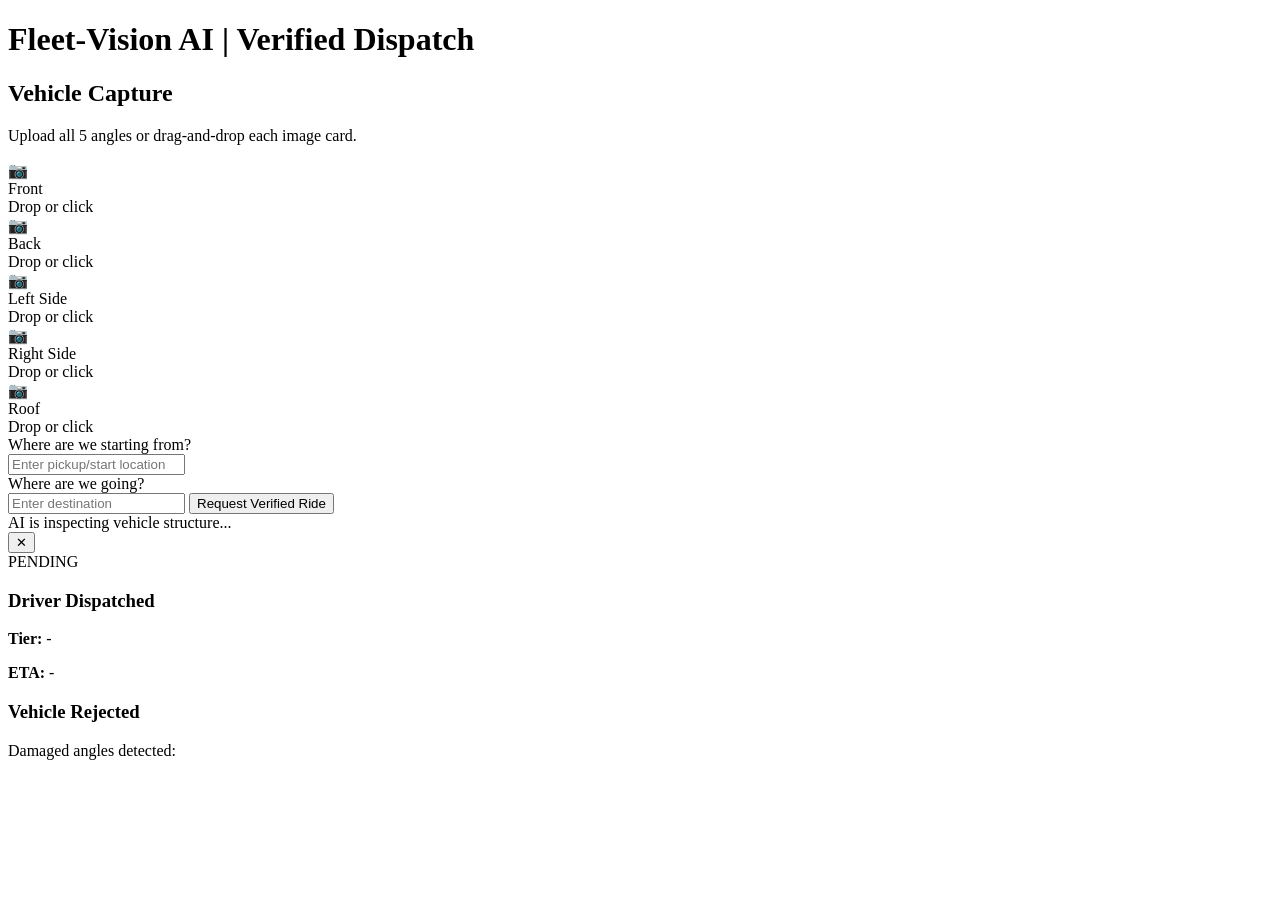
==== app/index.html @ b1d28c03 "dispatch: add user-provided start location input and route origin wiring Add start/pickup input to m" ====
<!DOCTYPE html>
<html lang="en">
<head>
    <meta charset="UTF-8">
    <meta name="viewport" content="width=device-width, initial-scale=1.0">
    <title>Fleet-Vision AI</title>
    <link rel="stylesheet" href="/static/style.css">
</head>
<body>
    <div class="app-shell">
        <header class="header">
            <h1>Fleet-Vision AI <span>|</span> Verified Dispatch</h1>
        </header>

        <section class="upload-section card">
            <h2>Vehicle Capture</h2>
            <p class="muted">Upload all 5 angles or drag-and-drop each image card.</p>
            <div class="upload-grid" id="uploadGrid">
                <label class="upload-slot" data-key="front">
                    <input type="file" accept="image/*" hidden>
                    <div class="slot-icon">📷</div>
                    <div class="slot-title">Front</div>
                    <div class="slot-file">Drop or click</div>
                </label>
                <label class="upload-slot" data-key="back">
                    <input type="file" accept="image/*" hidden>
                    <div class="slot-icon">📷</div>
                    <div class="slot-title">Back</div>
                    <div class="slot-file">Drop or click</div>
                </label>
                <label class="upload-slot" data-key="left">
                    <input type="file" accept="image/*" hidden>
                    <div class="slot-icon">📷</div>
                    <div class="slot-title">Left Side</div>
                    <div class="slot-file">Drop or click</div>
                </label>
                <label class="upload-slot" data-key="right">
                    <input type="file" accept="image/*" hidden>
                    <div class="slot-icon">📷</div>
                    <div class="slot-title">Right Side</div>
                    <div class="slot-file">Drop or click</div>
                </label>
                <label class="upload-slot" data-key="roof">
                    <input type="file" accept="image/*" hidden>
                    <div class="slot-icon">📷</div>
                    <div class="slot-title">Roof</div>
                    <div class="slot-file">Drop or click</div>
                </label>
            </div>
        </section>

        <section class="card route-section">
            <label for="startLocation">Where are we starting from?</label>
            <div class="route-row">
                <input id="startLocation" type="text" placeholder="Enter pickup/start location" />
            </div>
            <label for="destination">Where are we going?</label>
            <div class="route-row">
                <input id="destination" type="text" placeholder="Enter destination" />
                <button id="requestRide">Request Verified Ride</button>
            </div>
            <div class="progress-wrap hidden" id="progressWrap">
                <div class="progress-text">AI is inspecting vehicle structure...</div>
                <div class="progress-bar"><span id="progressFill"></span></div>
            </div>
        </section>
    </div>

    <section class="overlay hidden" id="resultOverlay">
        <article class="result-card">
            <button id="closeOverlay" class="close-btn">✕</button>
            <div class="badge-wrap">
                <div id="verificationBadge" class="verification-badge"></div>
                <div id="statusText" class="status-text">PENDING</div>
            </div>

            <div id="approvedPanel" class="panel hidden">
                <h3>Driver Dispatched</h3>
                <p><strong>Tier:</strong> <span id="tierValue">-</span></p>
                <p><strong>ETA:</strong> <span id="etaValue">-</span></p>
            </div>

            <div id="rejectedPanel" class="panel hidden">
                <h3>Vehicle Rejected</h3>
                <p class="muted">Damaged angles detected:</p>
                <ul id="damagedAngles"></ul>
                <div id="heatmaps" class="heatmap-grid"></div>
            </div>

            <pre id="rawJson" class="raw-json"></pre>
        </article>
    </section>

    <script src="/static/app.js"></script>
</body>
</html>
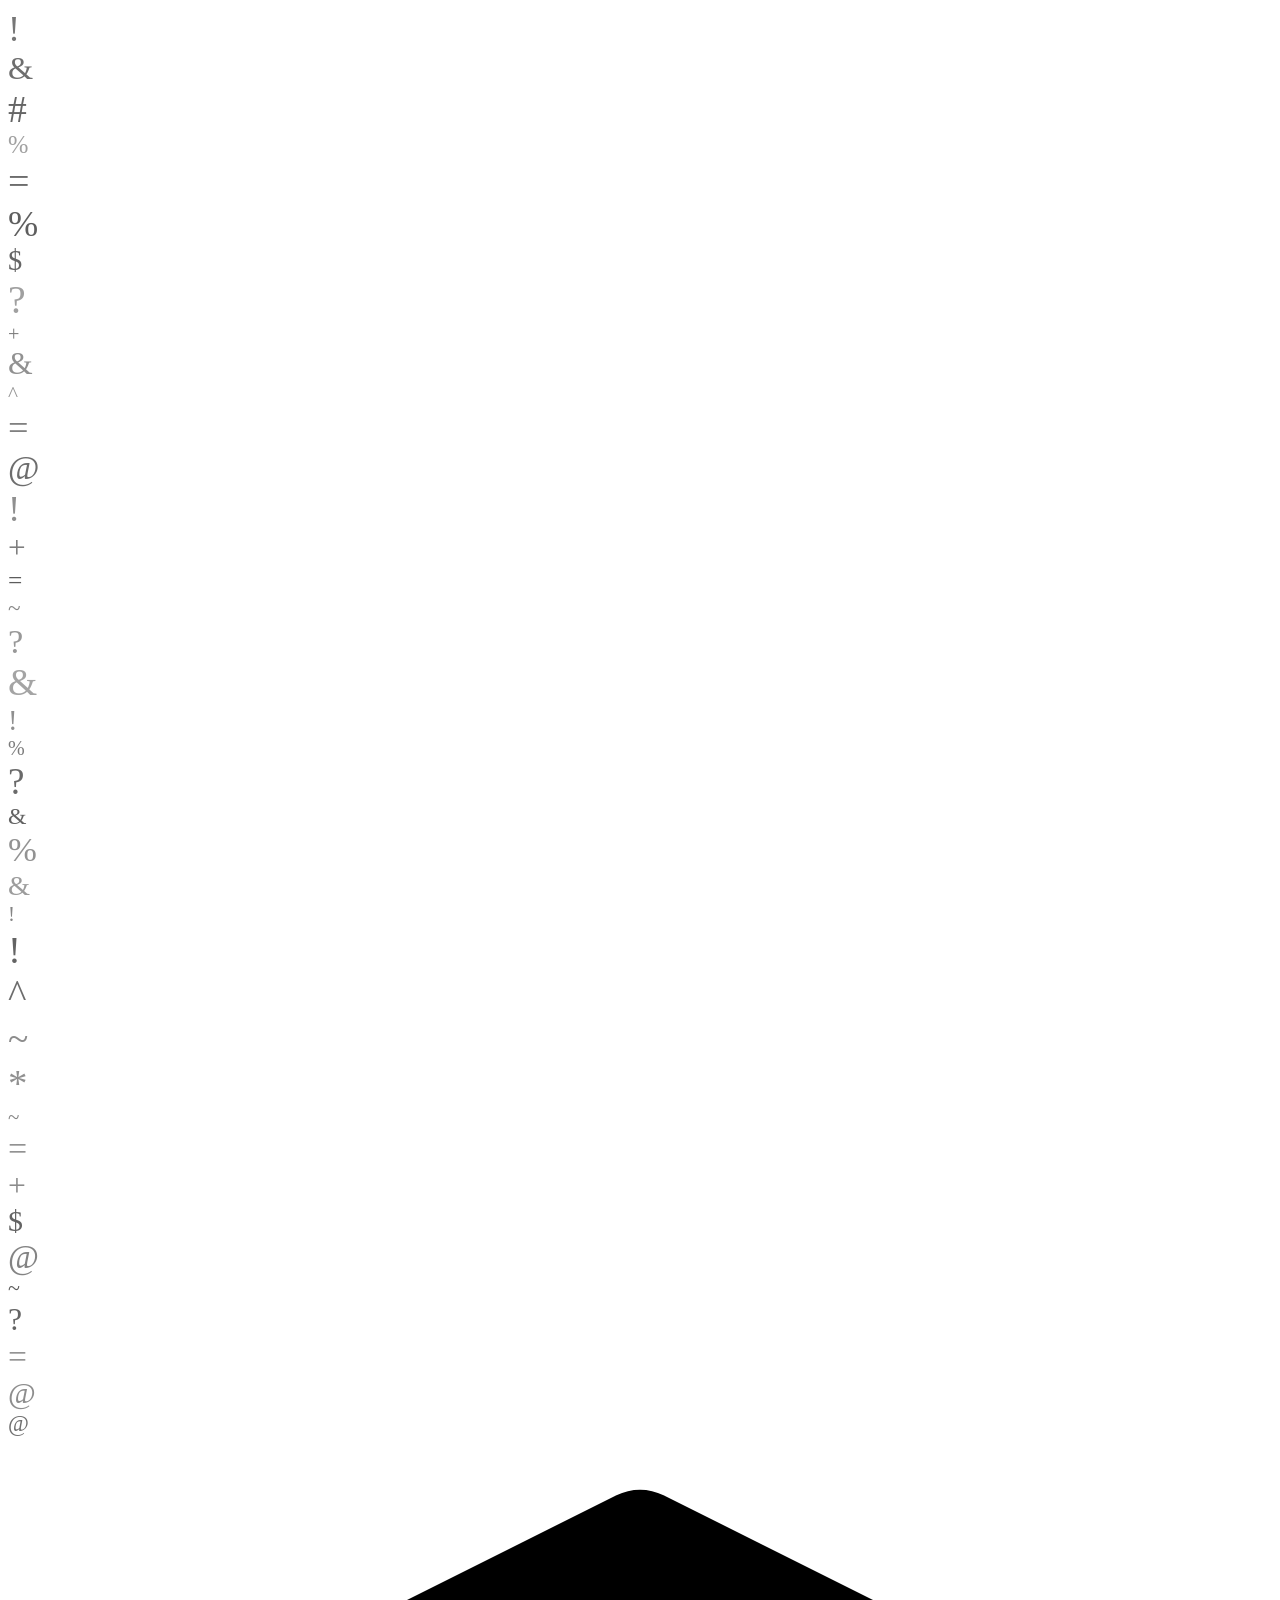
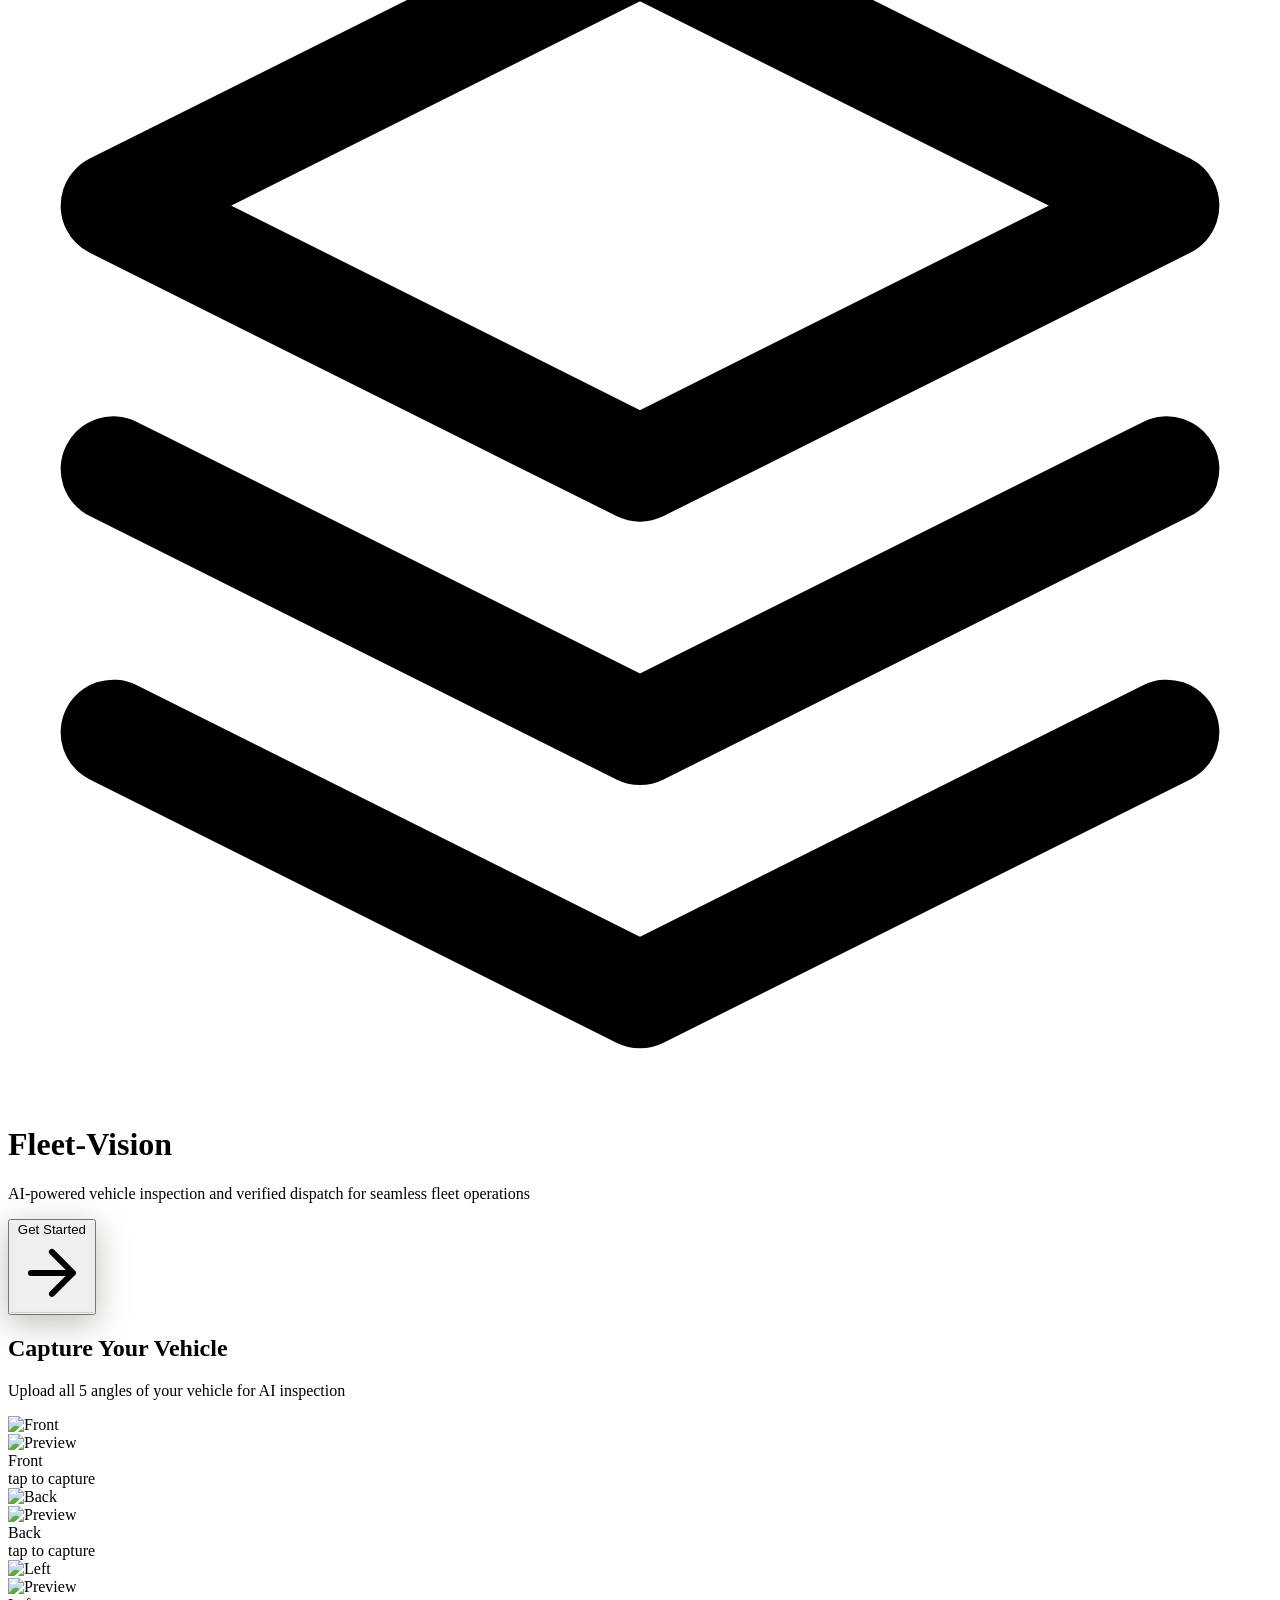
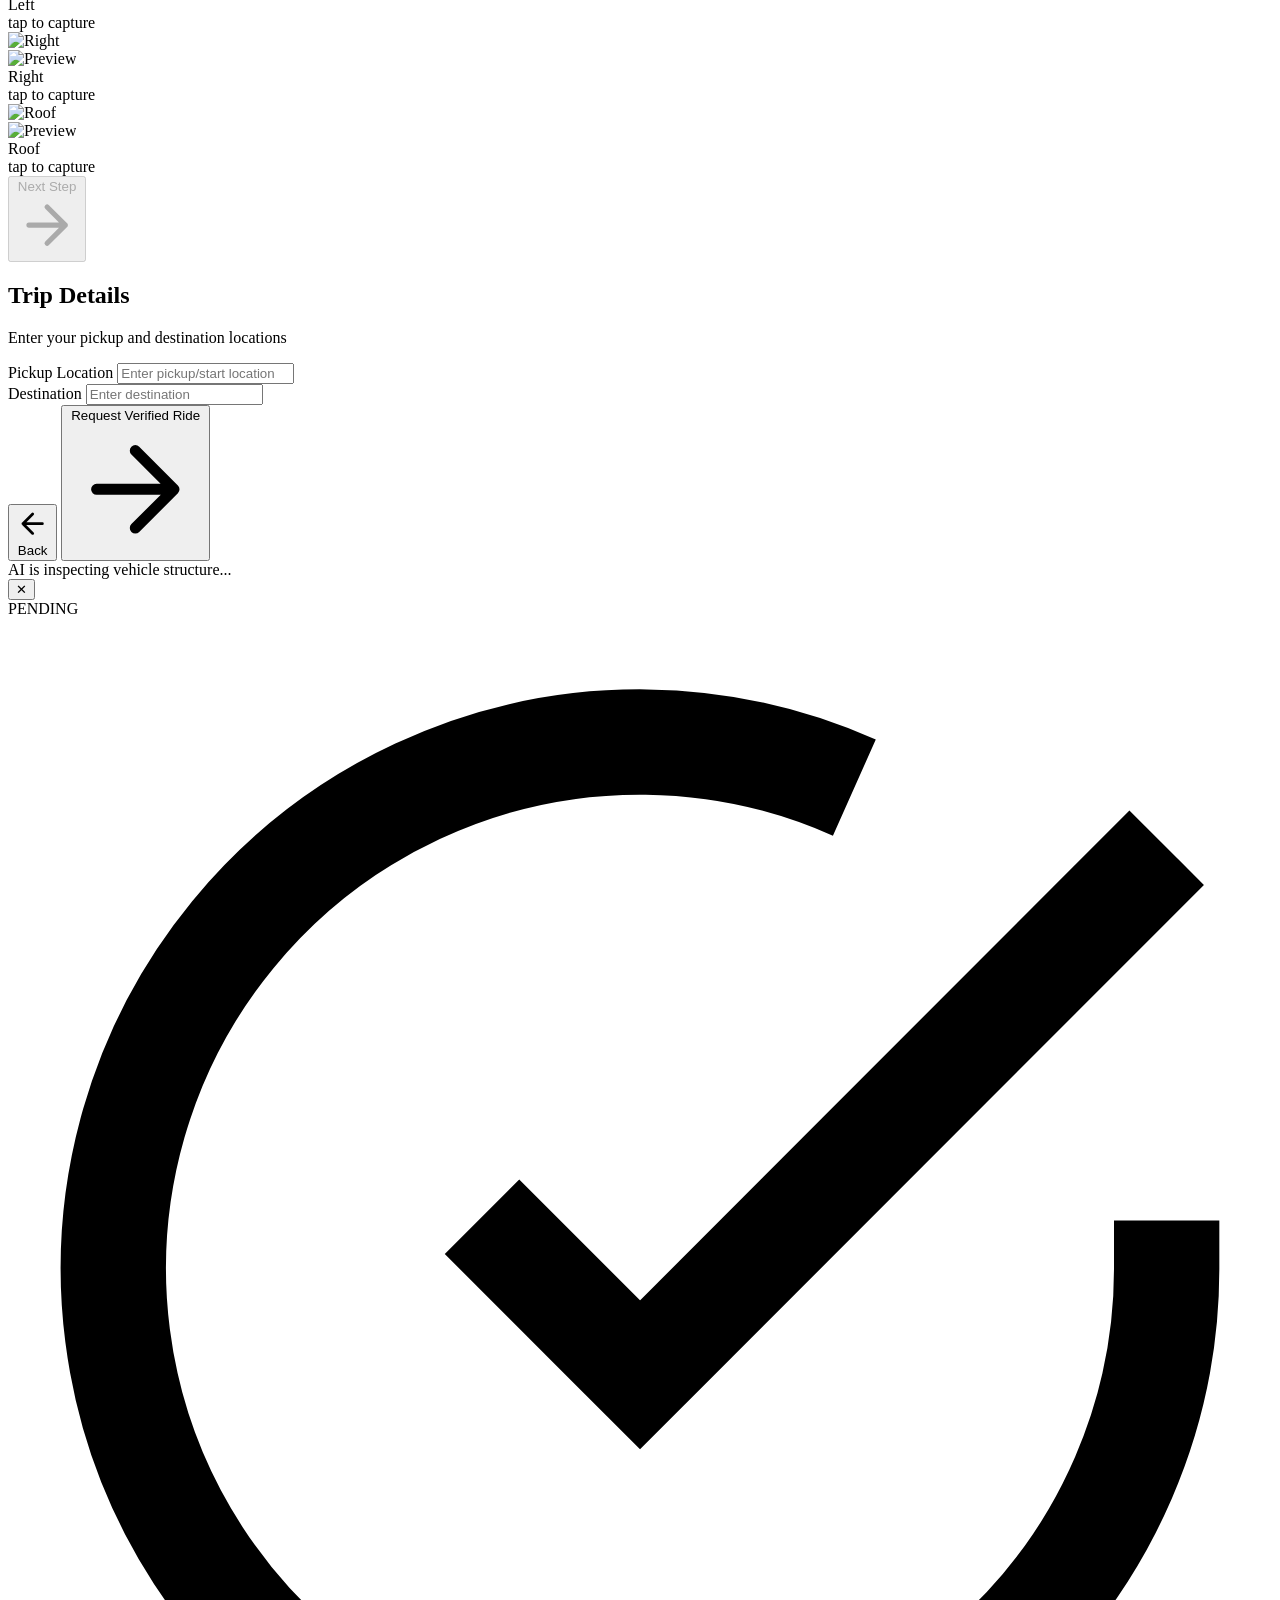
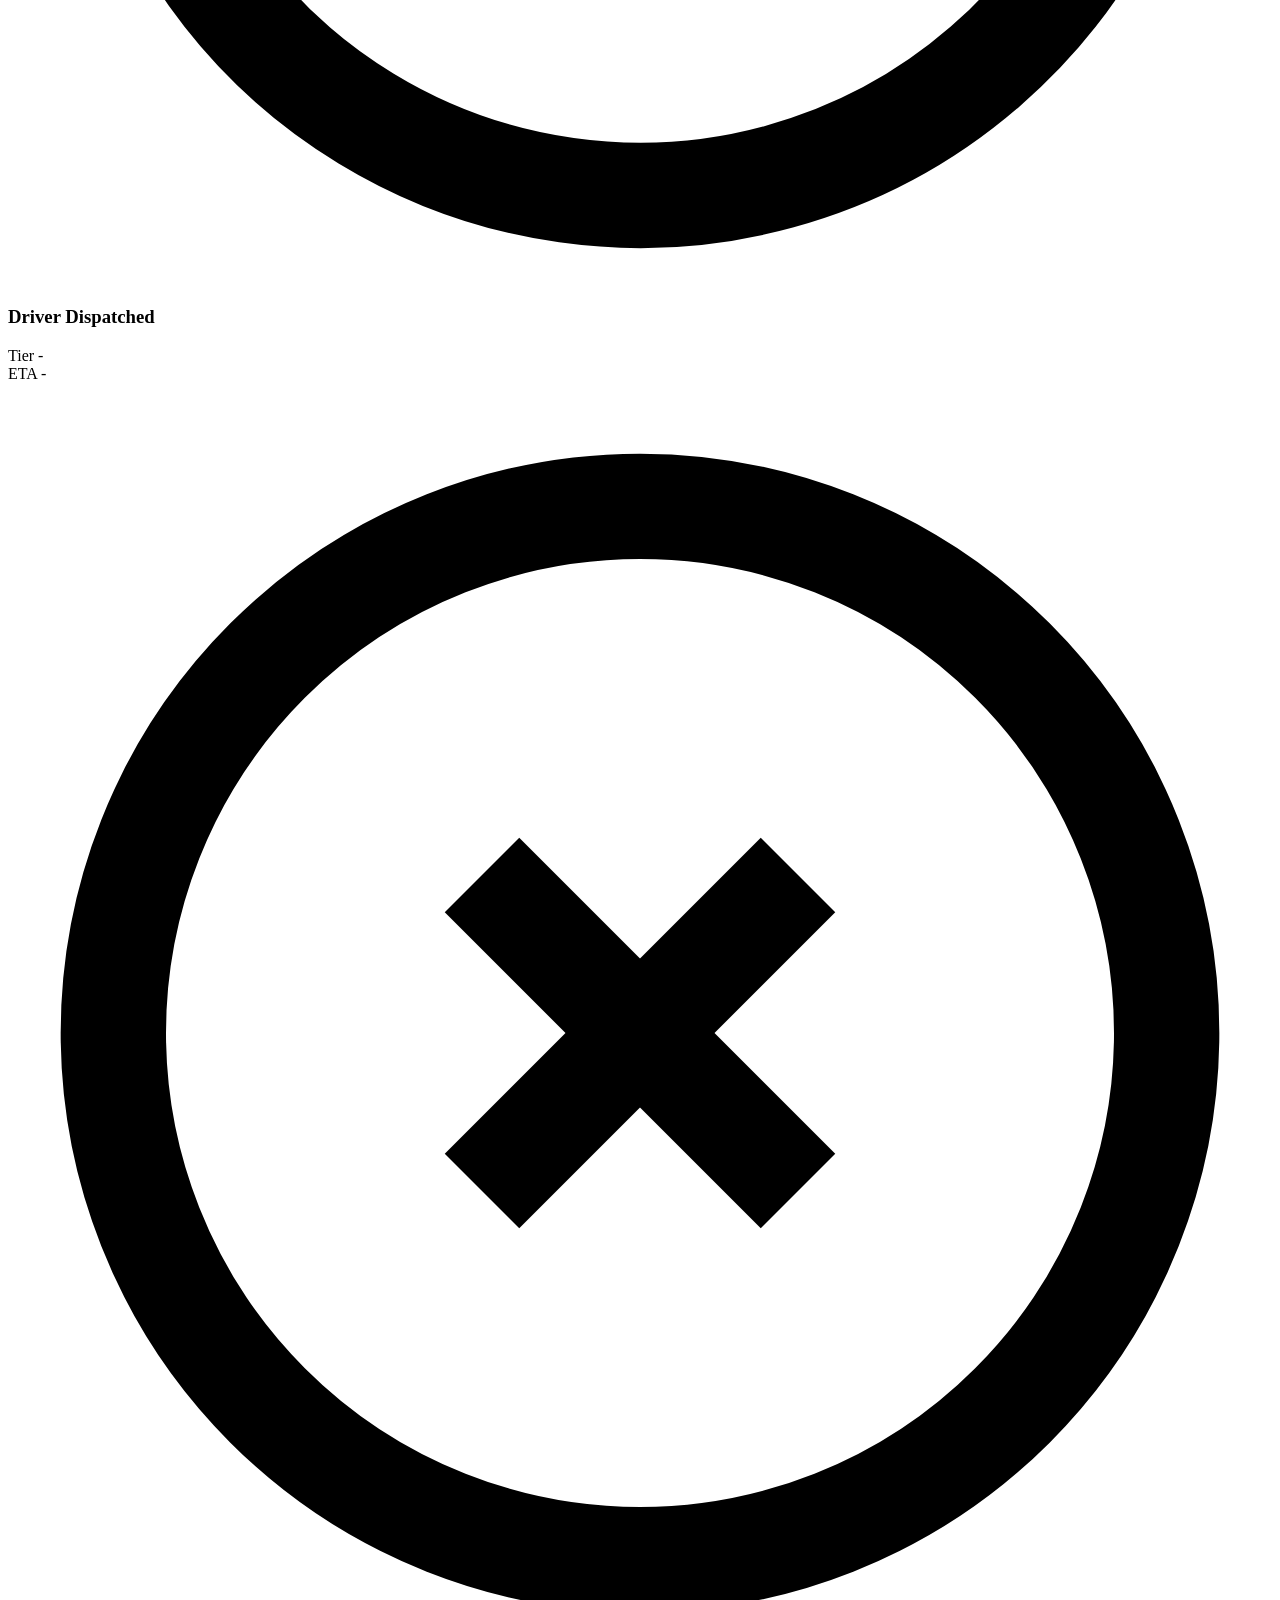
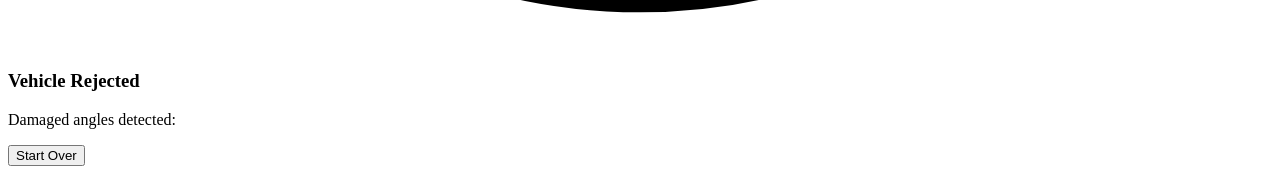
==== commit 1b270a77: "Merge pull request #8 from riyan2k5/main Developed a front end with green accents, fixed json output" ====
--- a/app/index.html
+++ b/app/index.html
@@ -3,94 +3,513 @@
 <head>
     <meta charset="UTF-8">
     <meta name="viewport" content="width=device-width, initial-scale=1.0">
-    <title>Fleet-Vision AI</title>
-    <link rel="stylesheet" href="/static/style.css">
+    <title>Fleet-Vision AI | Verified Dispatch</title>
+    <link rel="stylesheet" href="/static/style.css?ts=8">
+    <link rel="preconnect" href="https://fonts.googleapis.com">
+    <link rel="preconnect" href="https://fonts.gstatic.com" crossorigin>
+    <link href="https://fonts.googleapis.com/css2?family=Cormorant+Garamond:wght@400;500;600;700&family=DM+Sans:wght@400;500;600;700&family=JetBrains+Mono:wght@400;500&display=swap" rel="stylesheet">
 </head>
 <body>
+    <!-- Animated Background - BRIGHT Floating Symbols -->
+    <div class="bg-animated" id="bgAnimated"></div>
+
     <div class="app-shell">
-        <header class="header">
-            <h1>Fleet-Vision AI <span>|</span> Verified Dispatch</h1>
-        </header>
-
-        <section class="upload-section card">
-            <h2>Vehicle Capture</h2>
-            <p class="muted">Upload all 5 angles or drag-and-drop each image card.</p>
-            <div class="upload-grid" id="uploadGrid">
-                <label class="upload-slot" data-key="front">
-                    <input type="file" accept="image/*" hidden>
-                    <div class="slot-icon">📷</div>
-                    <div class="slot-title">Front</div>
-                    <div class="slot-file">Drop or click</div>
-                </label>
-                <label class="upload-slot" data-key="back">
-                    <input type="file" accept="image/*" hidden>
-                    <div class="slot-icon">📷</div>
-                    <div class="slot-title">Back</div>
-                    <div class="slot-file">Drop or click</div>
-                </label>
-                <label class="upload-slot" data-key="left">
-                    <input type="file" accept="image/*" hidden>
-                    <div class="slot-icon">📷</div>
-                    <div class="slot-title">Left Side</div>
-                    <div class="slot-file">Drop or click</div>
-                </label>
-                <label class="upload-slot" data-key="right">
-                    <input type="file" accept="image/*" hidden>
-                    <div class="slot-icon">📷</div>
-                    <div class="slot-title">Right Side</div>
-                    <div class="slot-file">Drop or click</div>
-                </label>
-                <label class="upload-slot" data-key="roof">
-                    <input type="file" accept="image/*" hidden>
-                    <div class="slot-icon">📷</div>
-                    <div class="slot-title">Roof</div>
-                    <div class="slot-file">Drop or click</div>
-                </label>
-            </div>
-        </section>
-
-        <section class="card route-section">
-            <label for="startLocation">Where are we starting from?</label>
-            <div class="route-row">
-                <input id="startLocation" type="text" placeholder="Enter pickup/start location" />
-            </div>
-            <label for="destination">Where are we going?</label>
-            <div class="route-row">
-                <input id="destination" type="text" placeholder="Enter destination" />
-                <button id="requestRide">Request Verified Ride</button>
-            </div>
-            <div class="progress-wrap hidden" id="progressWrap">
-                <div class="progress-text">AI is inspecting vehicle structure...</div>
-                <div class="progress-bar"><span id="progressFill"></span></div>
-            </div>
-        </section>
+        <!-- Landing Page -->
+        <div class="landing-page" id="landingPage">
+            <div class="landing-brand">
+                <div class="landing-brand-mark">
+                    <svg viewBox="0 0 24 24" fill="none" stroke="currentColor" stroke-width="2" stroke-linecap="round" stroke-linejoin="round">
+                        <path d="M12 2L2 7l10 5 10-5-10-5z"/>
+                        <path d="M2 17l10 5 10-5"/>
+                        <path d="M2 12l10 5 10-5"/>
+                    </svg>
+                </div>
+                <h1 class="landing-title">Fleet-Vision</h1>
+                <p class="landing-subtitle">AI-powered vehicle inspection and verified dispatch for seamless fleet operations</p>
+            </div>
+            <div class="btn-landing-wrapper">
+                <button class="btn-landing" id="getStartedBtn">
+                    <span class="btn-text">Get Started</span>
+                    <span class="btn-arrow">
+                        <svg viewBox="0 0 24 24" fill="none" stroke="currentColor" stroke-width="2" stroke-linecap="round" stroke-linejoin="round">
+                            <path d="M5 12h14M12 5l7 7-7 7"/>
+                        </svg>
+                    </span>
+                </button>
+            </div>
+        </div>
+
+        <!-- Step 1: Upload Images -->
+        <div class="step-page" id="uploadStep">
+            <div class="step-header">
+                <h2 class="step-title">Capture Your Vehicle</h2>
+                <p class="step-subtitle">Upload all 5 angles of your vehicle for AI inspection</p>
+            </div>
+            <div class="bento-card">
+                <div class="spotlight-container">
+                    <div class="upload-grid" id="uploadGrid">
+                        <label class="upload-slot" data-key="front">
+                            <input type="file" accept="image/*" hidden>
+                            <div class="slot-icon">
+                                <img src="/static/icons/front.svg" alt="Front">
+                            </div>
+                            <div class="slot-preview">
+                                <img src="" alt="Preview">
+                                <div class="scan-line"></div>
+                            </div>
+                            <div class="slot-title">Front</div>
+                            <div class="slot-status">tap to capture</div>
+                        </label>
+                        <label class="upload-slot" data-key="back">
+                            <input type="file" accept="image/*" hidden>
+                            <div class="slot-icon">
+                                <img src="/static/icons/back.svg" alt="Back">
+                            </div>
+                            <div class="slot-preview">
+                                <img src="" alt="Preview">
+                                <div class="scan-line"></div>
+                            </div>
+                            <div class="slot-title">Back</div>
+                            <div class="slot-status">tap to capture</div>
+                        </label>
+                        <label class="upload-slot" data-key="left">
+                            <input type="file" accept="image/*" hidden>
+                            <div class="slot-icon">
+                                <img src="/static/icons/left.svg" alt="Left">
+                            </div>
+                            <div class="slot-preview">
+                                <img src="" alt="Preview">
+                                <div class="scan-line"></div>
+                            </div>
+                            <div class="slot-title">Left</div>
+                            <div class="slot-status">tap to capture</div>
+                        </label>
+                        <label class="upload-slot" data-key="right">
+                            <input type="file" accept="image/*" hidden>
+                            <div class="slot-icon">
+                                <img src="/static/icons/left.svg" alt="Right">
+                            </div>
+                            <div class="slot-preview">
+                                <img src="" alt="Preview">
+                                <div class="scan-line"></div>
+                            </div>
+                            <div class="slot-title">Right</div>
+                            <div class="slot-status">tap to capture</div>
+                        </label>
+                        <label class="upload-slot" data-key="roof">
+                            <input type="file" accept="image/*" hidden>
+                            <div class="slot-icon">
+                                <img src="/static/icons/roof.svg" alt="Roof">
+                            </div>
+                            <div class="slot-preview">
+                                <img src="" alt="Preview">
+                                <div class="scan-line"></div>
+                            </div>
+                            <div class="slot-title">Roof</div>
+                            <div class="slot-status">tap to capture</div>
+                        </label>
+                    </div>
+                </div>
+                <div class="btn-capture-wrapper">
+                    <button id="nextToDestination" class="btn-next" disabled>
+                        <span class="btn-text">Next Step</span>
+                        <span class="btn-arrow">
+                            <svg viewBox="0 0 24 24" fill="none" stroke="currentColor" stroke-width="2" stroke-linecap="round" stroke-linejoin="round">
+                                <path d="M5 12h14M12 5l7 7-7 7"/>
+                            </svg>
+                        </span>
+                    </button>
+                </div>
+            </div>
+        </div>
+
+        <!-- Step 2: Destination -->
+        <div class="step-page" id="destinationStep">
+            <div class="step-header">
+                <h2 class="step-title">Trip Details</h2>
+                <p class="step-subtitle">Enter your pickup and destination locations</p>
+            </div>
+            <div class="bento-card">
+                <div class="form-group">
+                    <label class="form-label" for="startLocation">Pickup Location</label>
+                    <input class="form-input" id="startLocation" type="text" placeholder="Enter pickup/start location" />
+                </div>
+                <div class="form-group">
+                    <label class="form-label" for="destination">Destination</label>
+                    <input class="form-input" id="destination" type="text" placeholder="Enter destination" />
+                </div>
+                <div class="btn-group">
+                    <button id="backToUpload" class="btn-secondary">
+                        <svg viewBox="0 0 24 24" fill="none" stroke="currentColor" stroke-width="2" stroke-linecap="round" stroke-linejoin="round">
+                            <path d="M19 12H5M12 19l-7-7 7-7"/>
+                        </svg>
+                        <span>Back</span>
+                    </button>
+                    <button id="submitRide" class="btn-primary">
+                        <span>Request Verified Ride</span>
+                        <svg viewBox="0 0 24 24" fill="none" stroke="currentColor" stroke-width="2" stroke-linecap="round" stroke-linejoin="round">
+                            <path d="M5 12h14M12 5l7 7-7 7"/>
+                        </svg>
+                    </button>
+                </div>
+                <div class="progress-wrap hidden" id="progressWrap">
+                    <div class="progress-label">AI is inspecting vehicle structure...</div>
+                    <div class="progress-track"><span class="progress-fill"></span></div>
+                </div>
+            </div>
+        </div>
     </div>
 
+    <!-- Result Modal -->
     <section class="overlay hidden" id="resultOverlay">
-        <article class="result-card">
+        <div class="result-card">
             <button id="closeOverlay" class="close-btn">✕</button>
-            <div class="badge-wrap">
+            
+            <div class="badge-center">
                 <div id="verificationBadge" class="verification-badge"></div>
                 <div id="statusText" class="status-text">PENDING</div>
             </div>
 
             <div id="approvedPanel" class="panel hidden">
-                <h3>Driver Dispatched</h3>
-                <p><strong>Tier:</strong> <span id="tierValue">-</span></p>
-                <p><strong>ETA:</strong> <span id="etaValue">-</span></p>
+                <h3 class="panel-title">
+                    <svg viewBox="0 0 24 24" fill="none" stroke="currentColor" stroke-width="2">
+                        <path d="M22 11.08V12a10 10 0 1 1-5.93-9.14"/>
+                        <polyline points="22 4 12 14.01 9 11.01"/>
+                    </svg>
+                    Driver Dispatched
+                </h3>
+                <div class="info-row">
+                    <div class="info-block">
+                        <span class="info-label">Tier</span>
+                        <span class="info-value" id="tierValue">-</span>
+                    </div>
+                    <div class="info-block">
+                        <span class="info-label">ETA</span>
+                        <span class="info-value" id="etaValue">-</span>
+                    </div>
+                </div>
             </div>
 
             <div id="rejectedPanel" class="panel hidden">
-                <h3>Vehicle Rejected</h3>
+                <h3 class="panel-title">
+                    <svg viewBox="0 0 24 24" fill="none" stroke="currentColor" stroke-width="2">
+                        <circle cx="12" cy="12" r="10"/>
+                        <line x1="15" y1="9" x2="9" y2="15"/>
+                        <line x1="9" y1="9" x2="15" y2="15"/>
+                    </svg>
+                    Vehicle Rejected
+                </h3>
                 <p class="muted">Damaged angles detected:</p>
-                <ul id="damagedAngles"></ul>
+                <ul class="damage-tags" id="damagedAngles"></ul>
                 <div id="heatmaps" class="heatmap-grid"></div>
             </div>
 
-            <pre id="rawJson" class="raw-json"></pre>
-        </article>
+            <div id="jsonOutput" class="json-output hidden"></div>
+            
+            <div class="btn-group" style="margin-top: var(--space-6);">
+                <button id="startOver" class="btn-secondary">
+                    <span>Start Over</span>
+                </button>
+            </div>
+        </div>
     </section>
 
-    <script src="/static/app.js"></script>
+    <script src="/static/app.js?ts=7"></script>
+    <script>
+        // Create BRIGHT floating symbols
+        function createFloatingSymbols() {
+            const container = document.getElementById('bgAnimated');
+            const symbols = ['@', '#', '$', '%', '^', '&', '*', '+', '=', '~', '?', '!'];
+            
+            for (let i = 0; i < 40; i++) {
+                const symbol = document.createElement('div');
+                symbol.className = 'floating-symbol';
+                symbol.textContent = symbols[Math.floor(Math.random() * symbols.length)];
+                symbol.style.left = Math.random() * 100 + '%';
+                symbol.style.animationDuration = (Math.random() * 15 + 12) + 's';
+                symbol.style.animationDelay = (Math.random() * 15) + 's';
+                symbol.style.opacity = Math.random() * 0.3 + 0.35;
+                symbol.style.fontSize = (Math.random() * 20 + 20) + 'px';
+                container.appendChild(symbol);
+            }
+        }
+        
+        // 3D Tilt Effect for Get Started Button (with proximity detection)
+        function initTiltButton() {
+            const btn = document.getElementById('getStartedBtn');
+            if (!btn) {
+                console.error('Button not found!');
+                return;
+            }
+            console.log('Button found:', btn);
+
+            // Tilt configuration
+            const maxTiltX = 12;  // Max rotation on X axis (degrees)
+            const maxTiltY = 12;  // Max rotation on Y axis (degrees)
+            const perspective = 1000; // 3D depth
+            const proximityRange = 300; // Distance in px before button starts tilting
+
+            // Current rotation values (for smooth interpolation)
+            let currentRotateX = 0;
+            let currentRotateY = 0;
+
+            function calculateTilt(mouseX, mouseY) {
+                // Use getBoundingClientRect() to get button's position and dimensions
+                const rect = btn.getBoundingClientRect();
+                
+                // Calculate cursor position relative to button's center
+                const centerX = rect.left + rect.width / 2;
+                const centerY = rect.top + rect.height / 2;
+                
+                // Calculate distance from cursor to button center
+                const dx = mouseX - centerX;
+                const dy = mouseY - centerY;
+                const distance = Math.sqrt(dx * dx + dy * dy);
+                
+                // Check if cursor is within proximity range (either on button or nearby)
+                const inRange = distance < proximityRange;
+                
+                if (!inRange) {
+                    return { rotateX: 0, rotateY: 0, intensity: 0, inRange: false };
+                }
+                
+                // Calculate proximity factor (1 = at center/button, 0 = at edge of range)
+                const proximityFactor = 1 - (distance / proximityRange);
+                const clampedFactor = Math.max(0, Math.min(1, proximityFactor));
+                
+                // Normalize direction (how far from center, -1 to 1)
+                const normalizedX = dx / (rect.width / 2);
+                const normalizedY = dy / (rect.height / 2);
+                
+                // Clamp to -1 to 1
+                const clampedX = Math.max(-1, Math.min(1, normalizedX));
+                const clampedY = Math.max(-1, Math.min(1, normalizedY));
+                
+                // Calculate tilt with proximity factor applied
+                const rotateY = clampedX * maxTiltY * clampedFactor;
+                const rotateX = -clampedY * maxTiltX * clampedFactor;
+                
+                return { 
+                    rotateX, 
+                    rotateY, 
+                    intensity: clampedFactor, 
+                    inRange: true 
+                };
+            }
+
+            function animate() {
+                // Get current tilt based on mouse position
+                let targetRotateX = 0;
+                let targetRotateY = 0;
+                let intensity = 0;
+                
+                if (window._mouseX !== undefined && window._mouseY !== undefined) {
+                    const tilt = calculateTilt(window._mouseX, window._mouseY);
+                    targetRotateX = tilt.rotateX;
+                    targetRotateY = tilt.rotateY;
+                    intensity = tilt.intensity;
+                    btn._isNear = tilt.inRange;
+                }
+
+                // Smooth easing for transition (lower = smoother/slower)
+                const ease = 0.1;
+                currentRotateX += (targetRotateX - currentRotateX) * ease;
+                currentRotateY += (targetRotateY - currentRotateY) * ease;
+
+                // Apply 3D transform
+                const translateZ = btn._isNear ? intensity * 15 : 0;
+                const transform = `perspective(${perspective}px) rotateX(${currentRotateX}deg) rotateY(${currentRotateY}deg) translateZ(${translateZ}px)`;
+                
+                if (btn.style.transform !== transform) {
+                    btn.style.transform = transform;
+                }
+
+                // Dynamic shadow based on tilt intensity
+                if (intensity > 0) {
+                    const shadowX = -currentRotateY * 0.8;
+                    const shadowY = currentRotateX * 0.8;
+                    const shadowIntensity = Math.sqrt(currentRotateX * currentRotateX + currentRotateY * currentRotateY) / 15;
+                    
+                    btn.style.boxShadow = `
+                        inset 0 1px 1px rgba(255, 255, 255, ${0.12 + shadowIntensity * 0.15}),
+                        inset 0 -1px 1px rgba(0, 0, 0, 0.15),
+                        0 ${18 + shadowIntensity * 12}px ${36 + shadowIntensity * 18}px rgba(60, 76, 36, ${0.35 + shadowIntensity * 0.2}),
+                        ${shadowX}px ${shadowY}px ${18 + shadowIntensity * 12}px rgba(90, 120, 50, ${0.12 + shadowIntensity * 0.15})
+                    `;
+                } else {
+                    // Default shadow when not interacting
+                    btn.style.boxShadow = `
+                        inset 0 1px 1px rgba(255, 255, 255, 0.12),
+                        inset 0 -1px 1px rgba(0, 0, 0, 0.15),
+                        0 8px 32px rgba(60, 76, 36, 0.35)
+                    `;
+                }
+
+                requestAnimationFrame(animate);
+            }
+
+            // Track global mouse position
+            document.addEventListener('mousemove', function(e) {
+                window._mouseX = e.clientX;
+                window._mouseY = e.clientY;
+            });
+
+            btn.addEventListener('mouseenter', function(e) {
+                btn._isHovering = true;
+            });
+
+            btn.addEventListener('mouseleave', function() {
+                btn._isHovering = false;
+            });
+
+            // Initialize with default shadow
+            btn.style.boxShadow = `
+                inset 0 1px 1px rgba(255, 255, 255, 0.12),
+                inset 0 -1px 1px rgba(0, 0, 0, 0.15),
+                0 8px 32px rgba(60, 76, 36, 0.35)
+            `;
+
+            // Start animation loop
+            animate();
+        }
+
+        // 3D Tilt Effect for Upload Cards
+        function initUploadSlotTilt() {
+            const slots = document.querySelectorAll('.upload-slot');
+            if (!slots.length) return;
+
+            const maxTiltX = 6;
+            const maxTiltY = 6;
+            const perspective = 800;
+            const proximityRange = 150;
+
+            const states = {};
+            slots.forEach(slot => states[slot.dataset.key] = { currentRotateX: 0, currentRotateY: 0 });
+
+            function calculateTilt(mouseX, mouseY, rect) {
+                const centerX = rect.left + rect.width / 2;
+                const centerY = rect.top + rect.height / 2;
+                const dx = mouseX - centerX;
+                const dy = mouseY - centerY;
+                const distance = Math.sqrt(dx * dx + dy * dy);
+                const inRange = distance < proximityRange;
+
+                if (!inRange) return { rotateX: 0, rotateY: 0, intensity: 0, inRange: false };
+
+                const proximityFactor = 1 - (distance / proximityRange);
+                const clampedFactor = Math.max(0, Math.min(1, proximityFactor));
+                const normalizedX = dx / (rect.width / 2);
+                const normalizedY = dy / (rect.height / 2);
+
+                return {
+                    rotateX: -Math.max(-1, Math.min(1, normalizedY)) * maxTiltX * clampedFactor,
+                    rotateY: Math.max(-1, Math.min(1, normalizedX)) * maxTiltY * clampedFactor,
+                    intensity: clampedFactor,
+                    inRange: true
+                };
+            }
+
+            function animate() {
+                if (window._mouseX === undefined) {
+                    requestAnimationFrame(animate);
+                    return;
+                }
+
+                slots.forEach(slot => {
+                    const rect = slot.getBoundingClientRect();
+                    const tilt = calculateTilt(window._mouseX, window._mouseY, rect);
+                    const state = states[slot.dataset.key];
+                    const ease = 0.12;
+
+                    state.currentRotateX += (tilt.rotateX - state.currentRotateX) * ease;
+                    state.currentRotateY += (tilt.rotateY - state.currentRotateY) * ease;
+
+                    const translateZ = tilt.inRange ? tilt.intensity * 8 : 0;
+                    slot.style.transform = `perspective(${perspective}px) rotateX(${state.currentRotateX}deg) rotateY(${state.currentRotateY}deg) translateZ(${translateZ}px)`;
+                });
+
+                requestAnimationFrame(animate);
+            }
+
+            animate();
+        }
+
+        // 3D Tilt Effect for Next Button
+        function initNextTiltButton() {
+            const btn = document.getElementById('nextToDestination');
+            if (!btn) return;
+
+            const maxTiltX = 8;
+            const maxTiltY = 8;
+            const perspective = 1000;
+            const proximityRange = 200;
+
+            let currentRotateX = 0;
+            let currentRotateY = 0;
+
+            function calculateTilt(mouseX, mouseY) {
+                const rect = btn.getBoundingClientRect();
+                const centerX = rect.left + rect.width / 2;
+                const centerY = rect.top + rect.height / 2;
+                const dx = mouseX - centerX;
+                const dy = mouseY - centerY;
+                const distance = Math.sqrt(dx * dx + dy * dy);
+                const inRange = distance < proximityRange;
+
+                if (!inRange) {
+                    return { rotateX: 0, rotateY: 0, intensity: 0, inRange: false };
+                }
+
+                const proximityFactor = 1 - (distance / proximityRange);
+                const clampedFactor = Math.max(0, Math.min(1, proximityFactor));
+                const normalizedX = dx / (rect.width / 2);
+                const normalizedY = dy / (rect.height / 2);
+                const clampedX = Math.max(-1, Math.min(1, normalizedX));
+                const clampedY = Math.max(-1, Math.min(1, normalizedY));
+
+                const rotateY = clampedX * maxTiltY * clampedFactor;
+                const rotateX = -clampedY * maxTiltX * clampedFactor;
+
+                return { rotateX, rotateY, intensity: clampedFactor, inRange: true };
+            }
+
+            function animate() {
+                let targetRotateX = 0;
+                let targetRotateY = 0;
+                let intensity = 0;
+
+                if (window._mouseX !== undefined && window._mouseY !== undefined) {
+                    const tilt = calculateTilt(window._mouseX, window._mouseY);
+                    targetRotateX = tilt.rotateX;
+                    targetRotateY = tilt.rotateY;
+                    intensity = tilt.intensity;
+                    btn._isNear = tilt.inRange;
+                }
+
+                const ease = 0.1;
+                currentRotateX += (targetRotateX - currentRotateX) * ease;
+                currentRotateY += (targetRotateY - currentRotateY) * ease;
+
+                const translateZ = btn._isNear ? intensity * 10 : 0;
+                const transform = `perspective(${perspective}px) rotateX(${currentRotateX}deg) rotateY(${currentRotateY}deg) translateZ(${translateZ}px)`;
+
+                if (btn.style.transform !== transform) {
+                    btn.style.transform = transform;
+                }
+
+                requestAnimationFrame(animate);
+            }
+
+            animate();
+        }
+
+        // Initialize on load
+        window.addEventListener('DOMContentLoaded', function() {
+            createFloatingSymbols();
+            initTiltButton();
+            initNextTiltButton();
+            initUploadSlotTilt();
+        });
+    </script>
 </body>
-</html>
+</html>
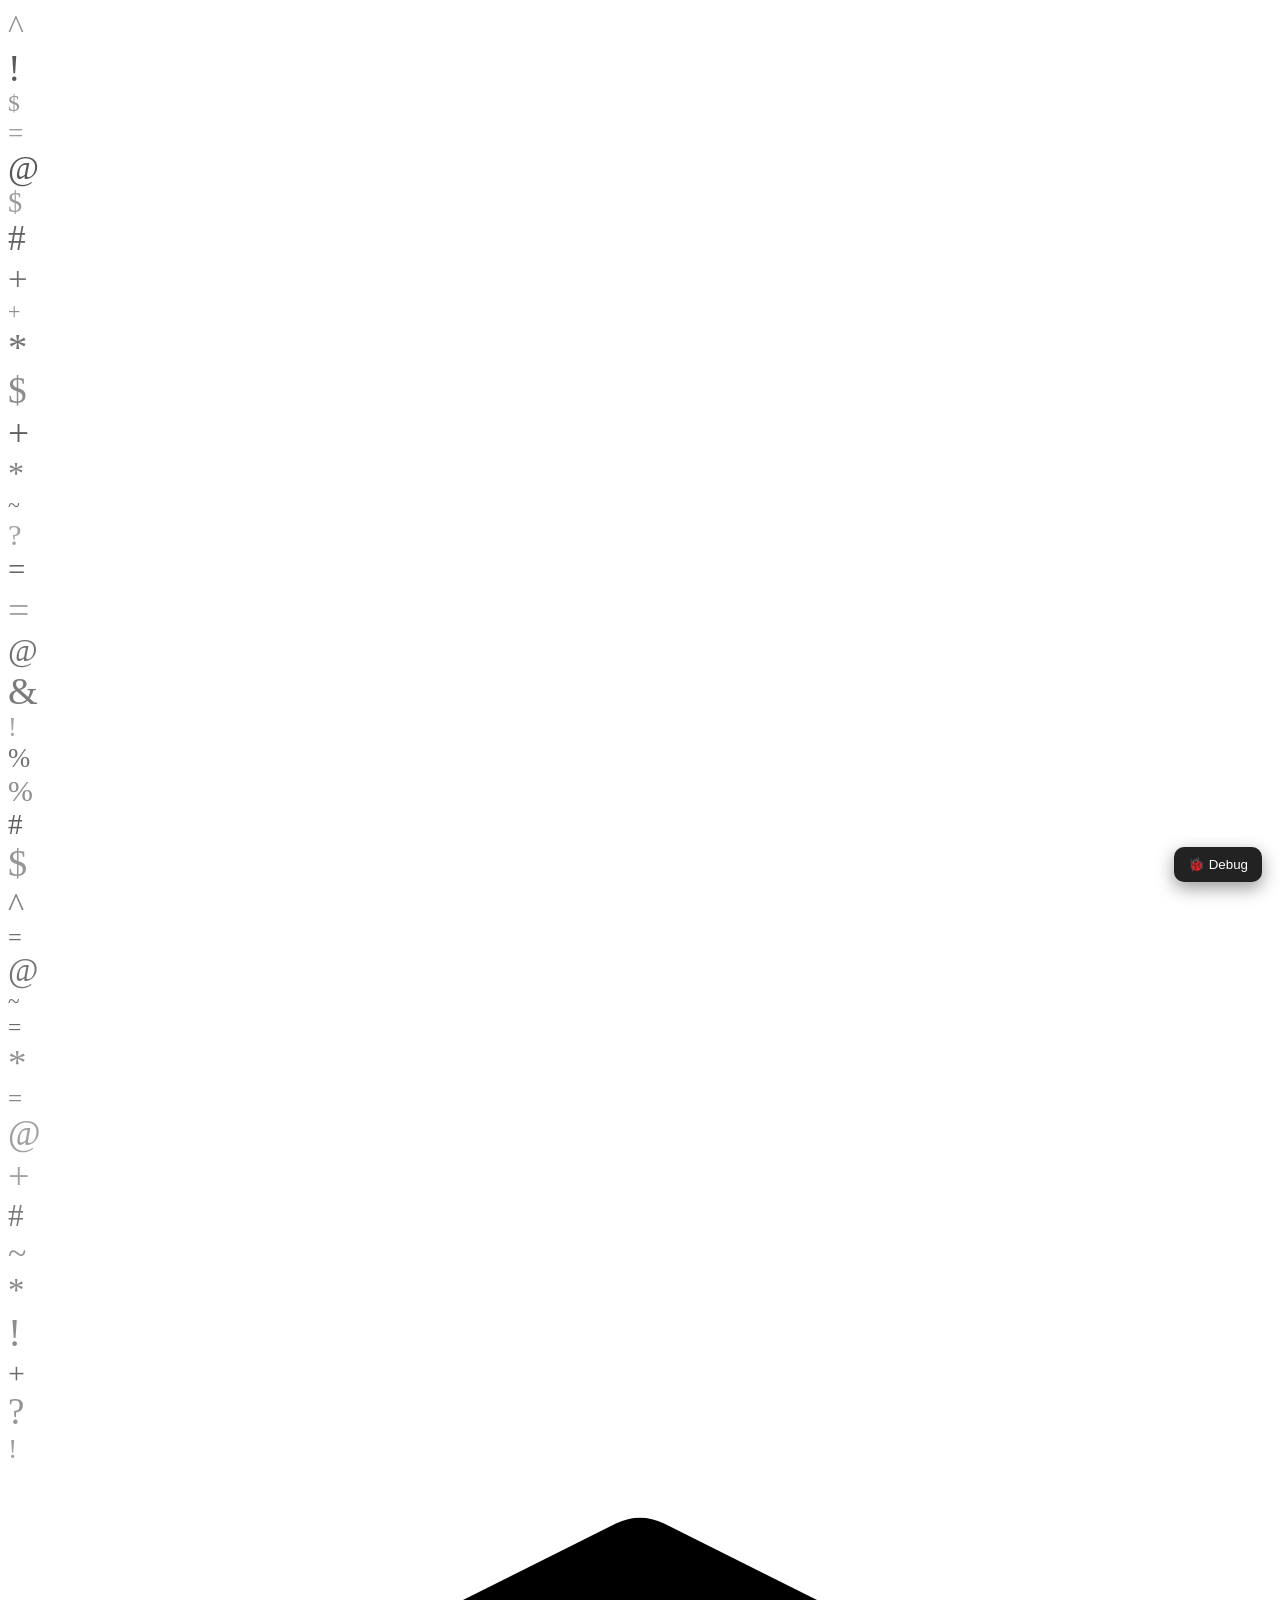
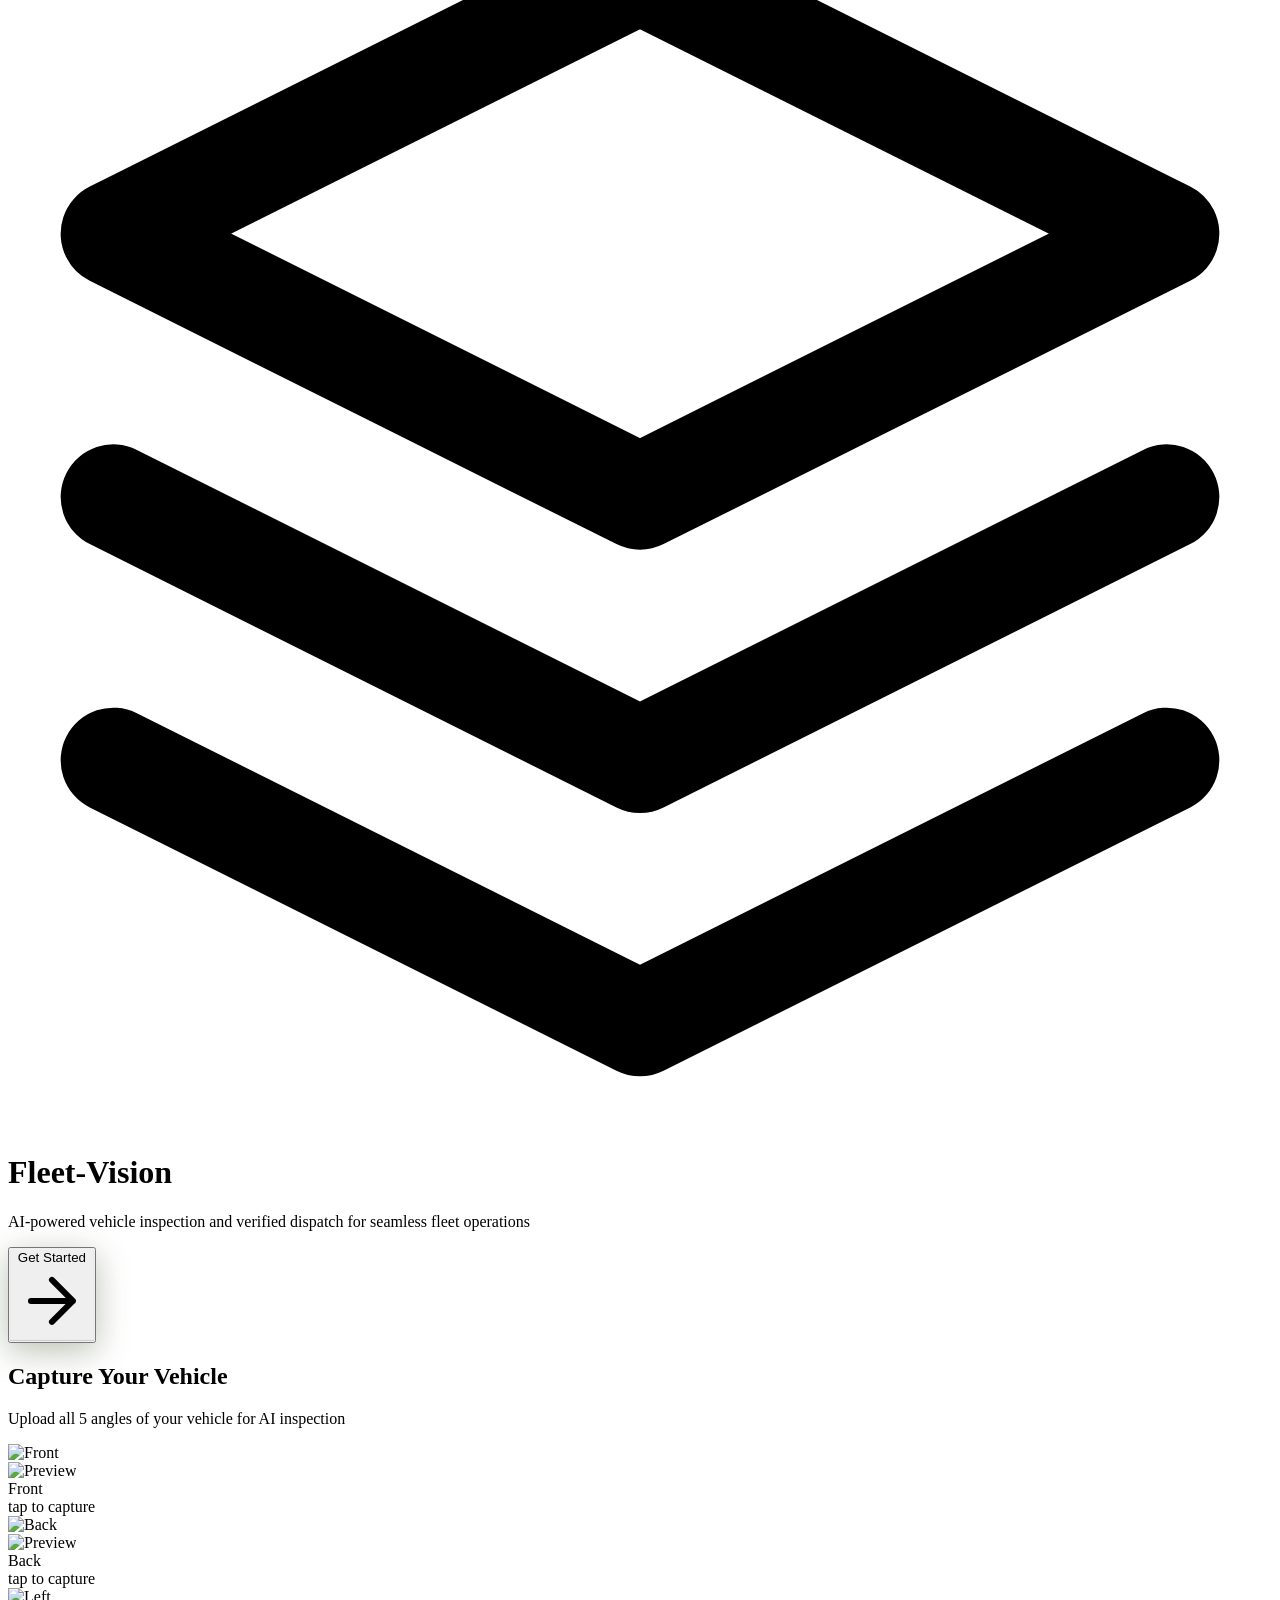
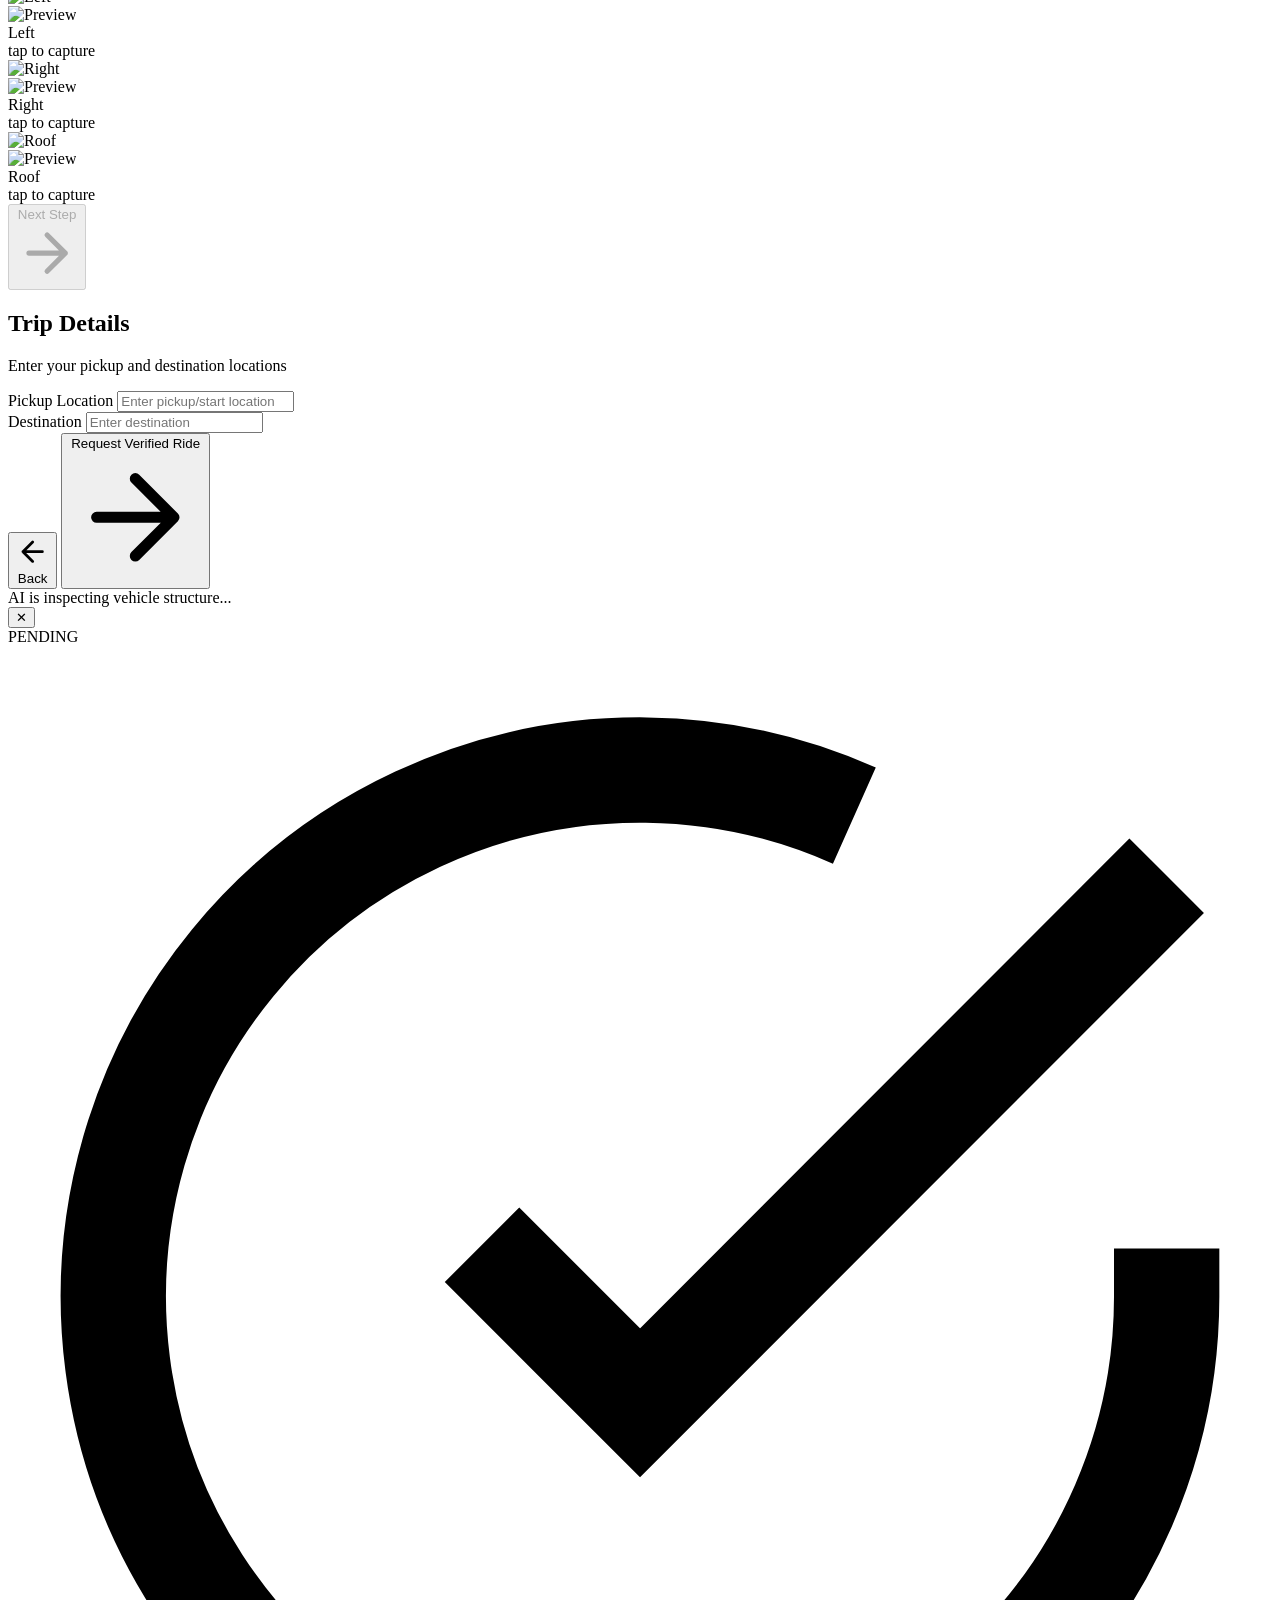
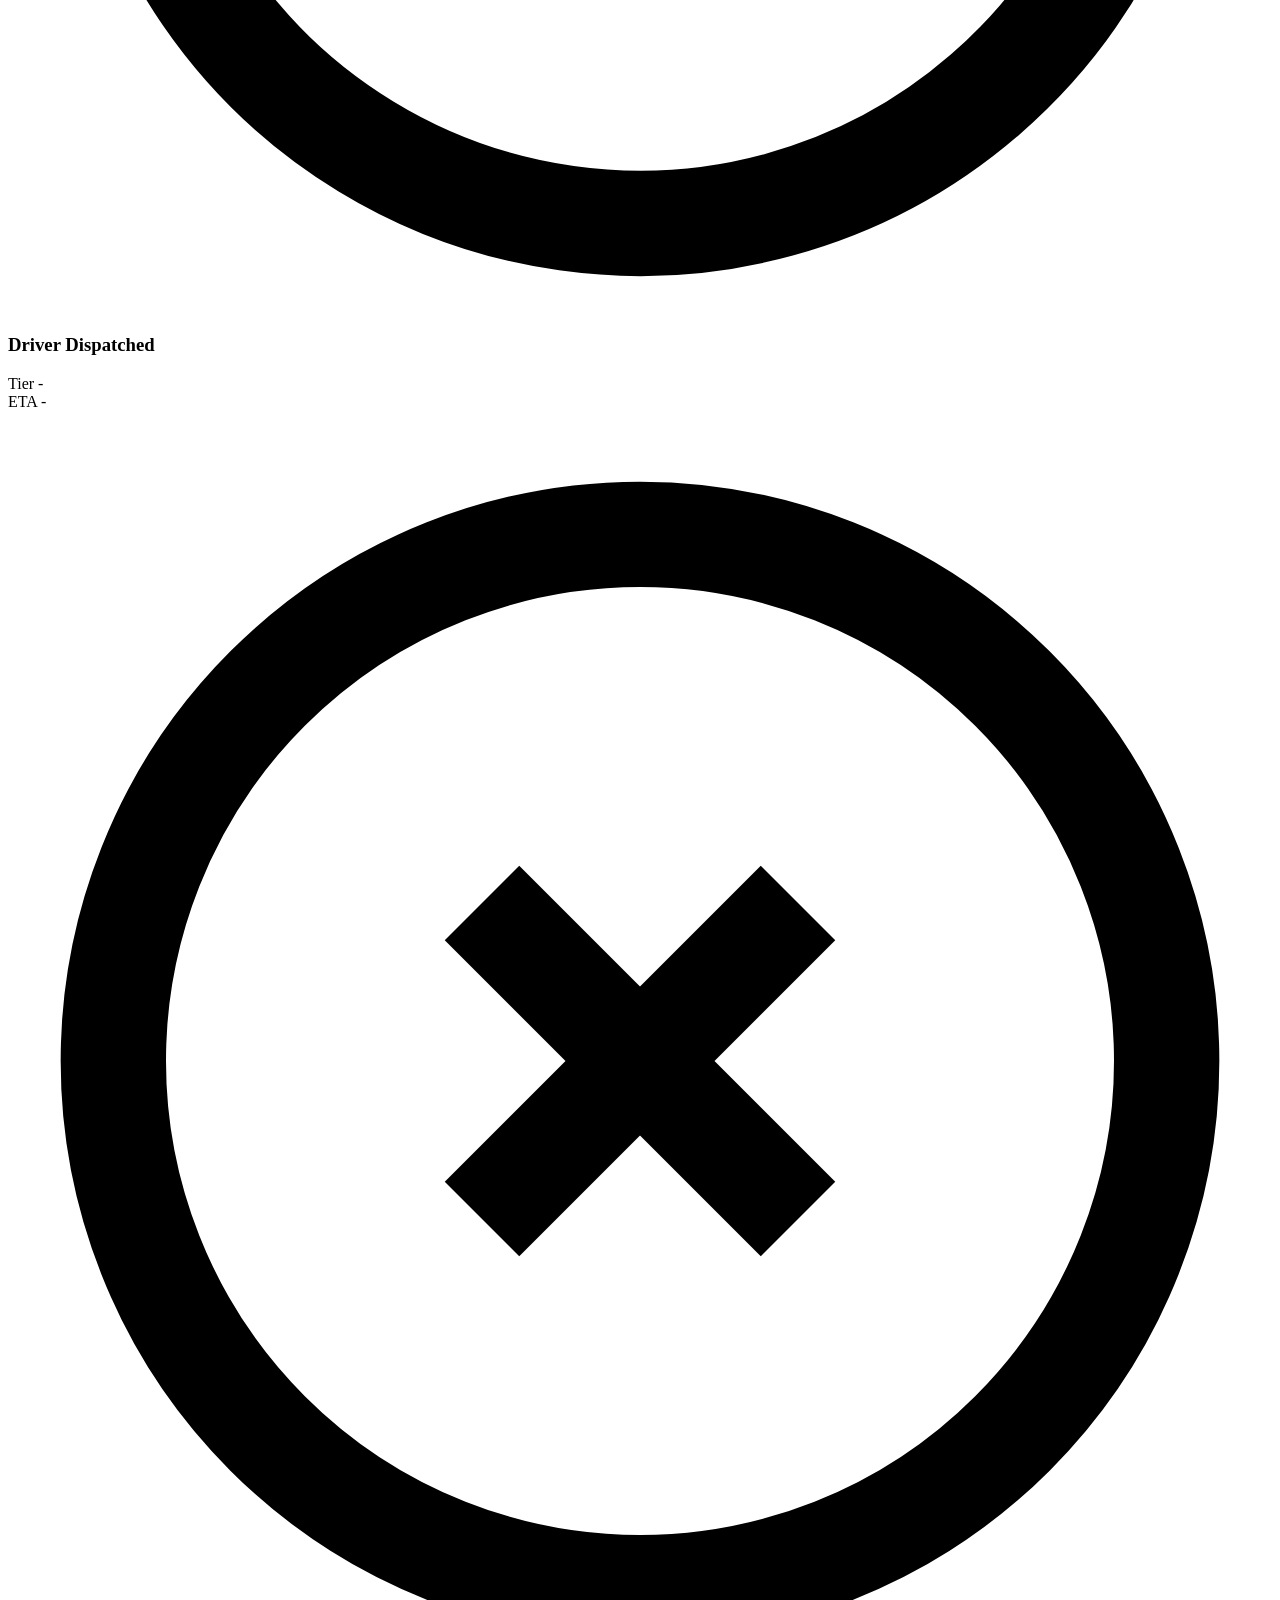
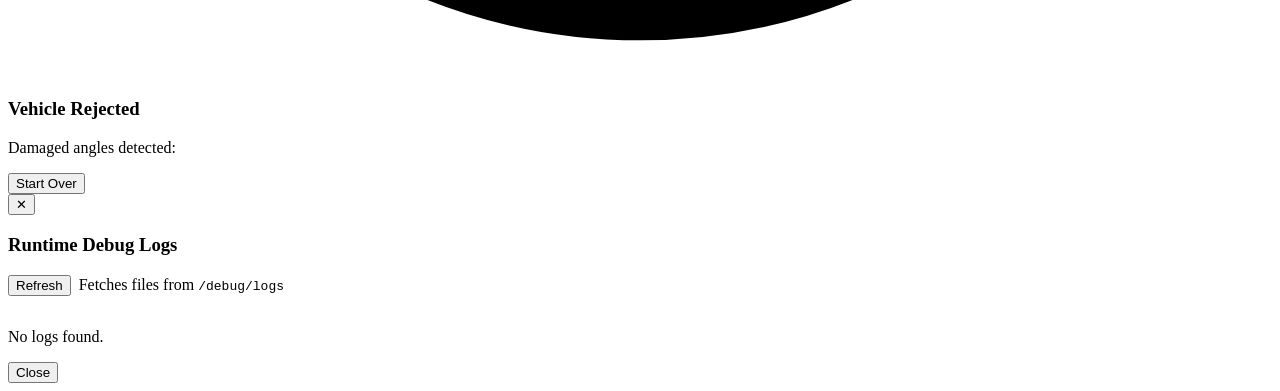
==== commit ca4b30d2: "Made it so that i can reach debug from the front end" ====
--- a/app/index.html
+++ b/app/index.html
@@ -215,6 +215,76 @@
     </section>
 
     <script src="/static/app.js?ts=7"></script>
+    <!-- Debug Panel -->
+    <div id="debugButton" title="Debug" style="position:fixed;right:18px;bottom:18px;z-index:1200;">
+        <button style="background:#222;color:#fff;border-radius:10px;padding:10px 14px;border:none;box-shadow:0 6px 18px rgba(0,0,0,0.4);cursor:pointer;">🐞 Debug</button>
+    </div>
+
+    <div id="debugModal" class="overlay hidden" style="z-index:1300;">
+        <div class="result-card" style="max-width:760px;">
+            <button id="closeDebug" class="close-btn">✕</button>
+            <h3 class="panel-title">Runtime Debug Logs</h3>
+            <div style="margin-top:12px;margin-bottom:8px;display:flex;gap:8px;align-items:center;">
+                <button id="refreshLogs" class="btn-secondary">Refresh</button>
+                <span class="muted">Fetches files from <code>/debug/logs</code></span>
+            </div>
+            <div id="debugList" style="max-height:420px;overflow:auto;padding-top:8px;">
+                <p class="muted">No logs found.</p>
+            </div>
+            <div class="btn-group" style="margin-top:var(--space-4);">
+                <button id="closeDebug2" class="btn-secondary">Close</button>
+            </div>
+        </div>
+    </div>
+
+    <script>
+        async function fetchLogs() {
+            const listEl = document.getElementById('debugList');
+            listEl.innerHTML = '<p class="muted">Loading…</p>';
+            try {
+                const res = await fetch('/debug/logs');
+                if (!res.ok) throw new Error('Failed to list logs');
+                const data = await res.json();
+                if (!data.logs || data.logs.length === 0) {
+                    listEl.innerHTML = '<p class="muted">No logs found.</p>';
+                    return;
+                }
+                const ul = document.createElement('ul');
+                ul.style.listStyle = 'none';
+                ul.style.padding = '0';
+                data.logs.forEach(l => {
+                    const li = document.createElement('li');
+                    li.style.display = 'flex';
+                    li.style.justifyContent = 'space-between';
+                    li.style.alignItems = 'center';
+                    li.style.padding = '8px 4px';
+                    const a = document.createElement('a');
+                    a.href = `/debug/logs/${encodeURIComponent(l.name)}`;
+                    a.textContent = l.name;
+                    a.target = '_blank';
+                    a.rel = 'noopener';
+                    const size = document.createElement('span');
+                    size.className = 'muted';
+                    size.textContent = `${l.size} bytes`;
+                    li.appendChild(a);
+                    li.appendChild(size);
+                    ul.appendChild(li);
+                });
+                listEl.innerHTML = '';
+                listEl.appendChild(ul);
+            } catch (err) {
+                listEl.innerHTML = `<p class="muted">Error: ${err.message}</p>`;
+            }
+        }
+
+        document.getElementById('debugButton').addEventListener('click', () => {
+            document.getElementById('debugModal').classList.remove('hidden');
+            fetchLogs();
+        });
+        document.getElementById('closeDebug').addEventListener('click', () => document.getElementById('debugModal').classList.add('hidden'));
+        document.getElementById('closeDebug2').addEventListener('click', () => document.getElementById('debugModal').classList.add('hidden'));
+        document.getElementById('refreshLogs').addEventListener('click', fetchLogs);
+    </script>
     <script>
         // Create BRIGHT floating symbols
         function createFloatingSymbols() {
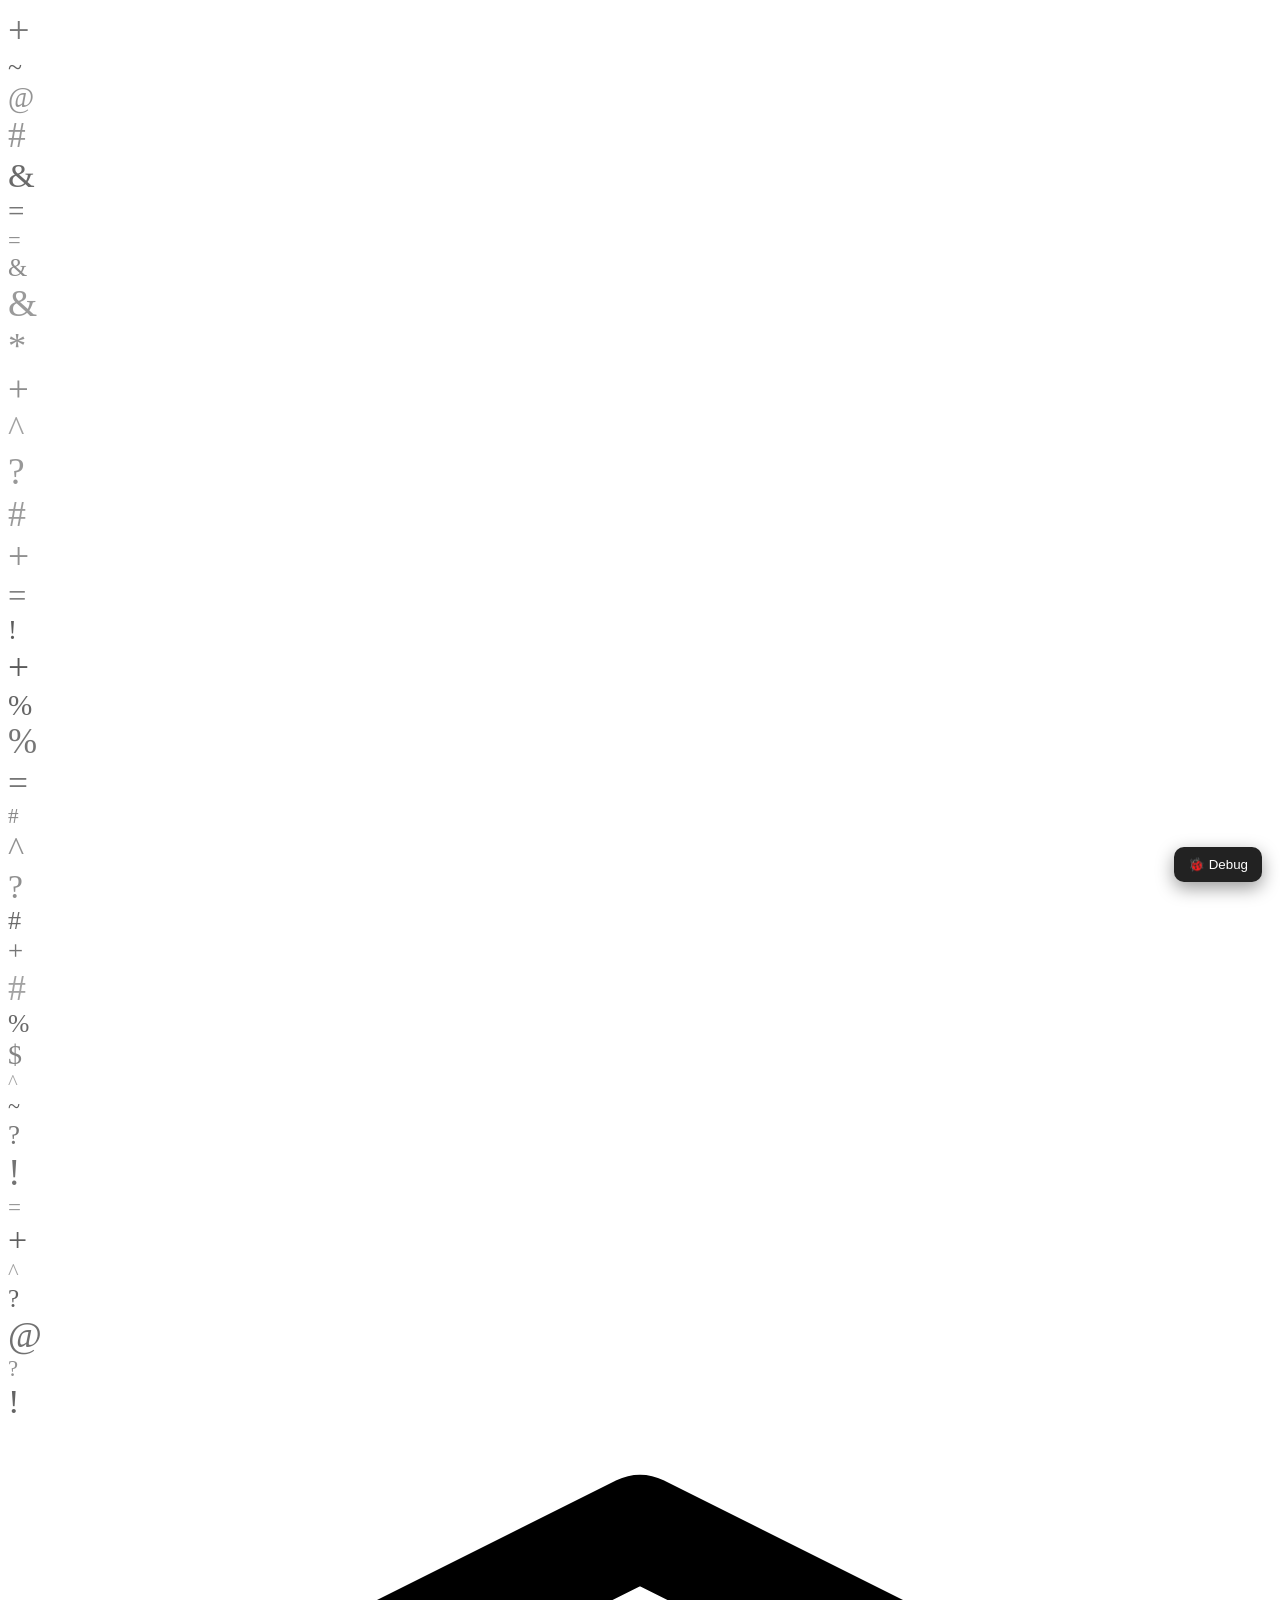
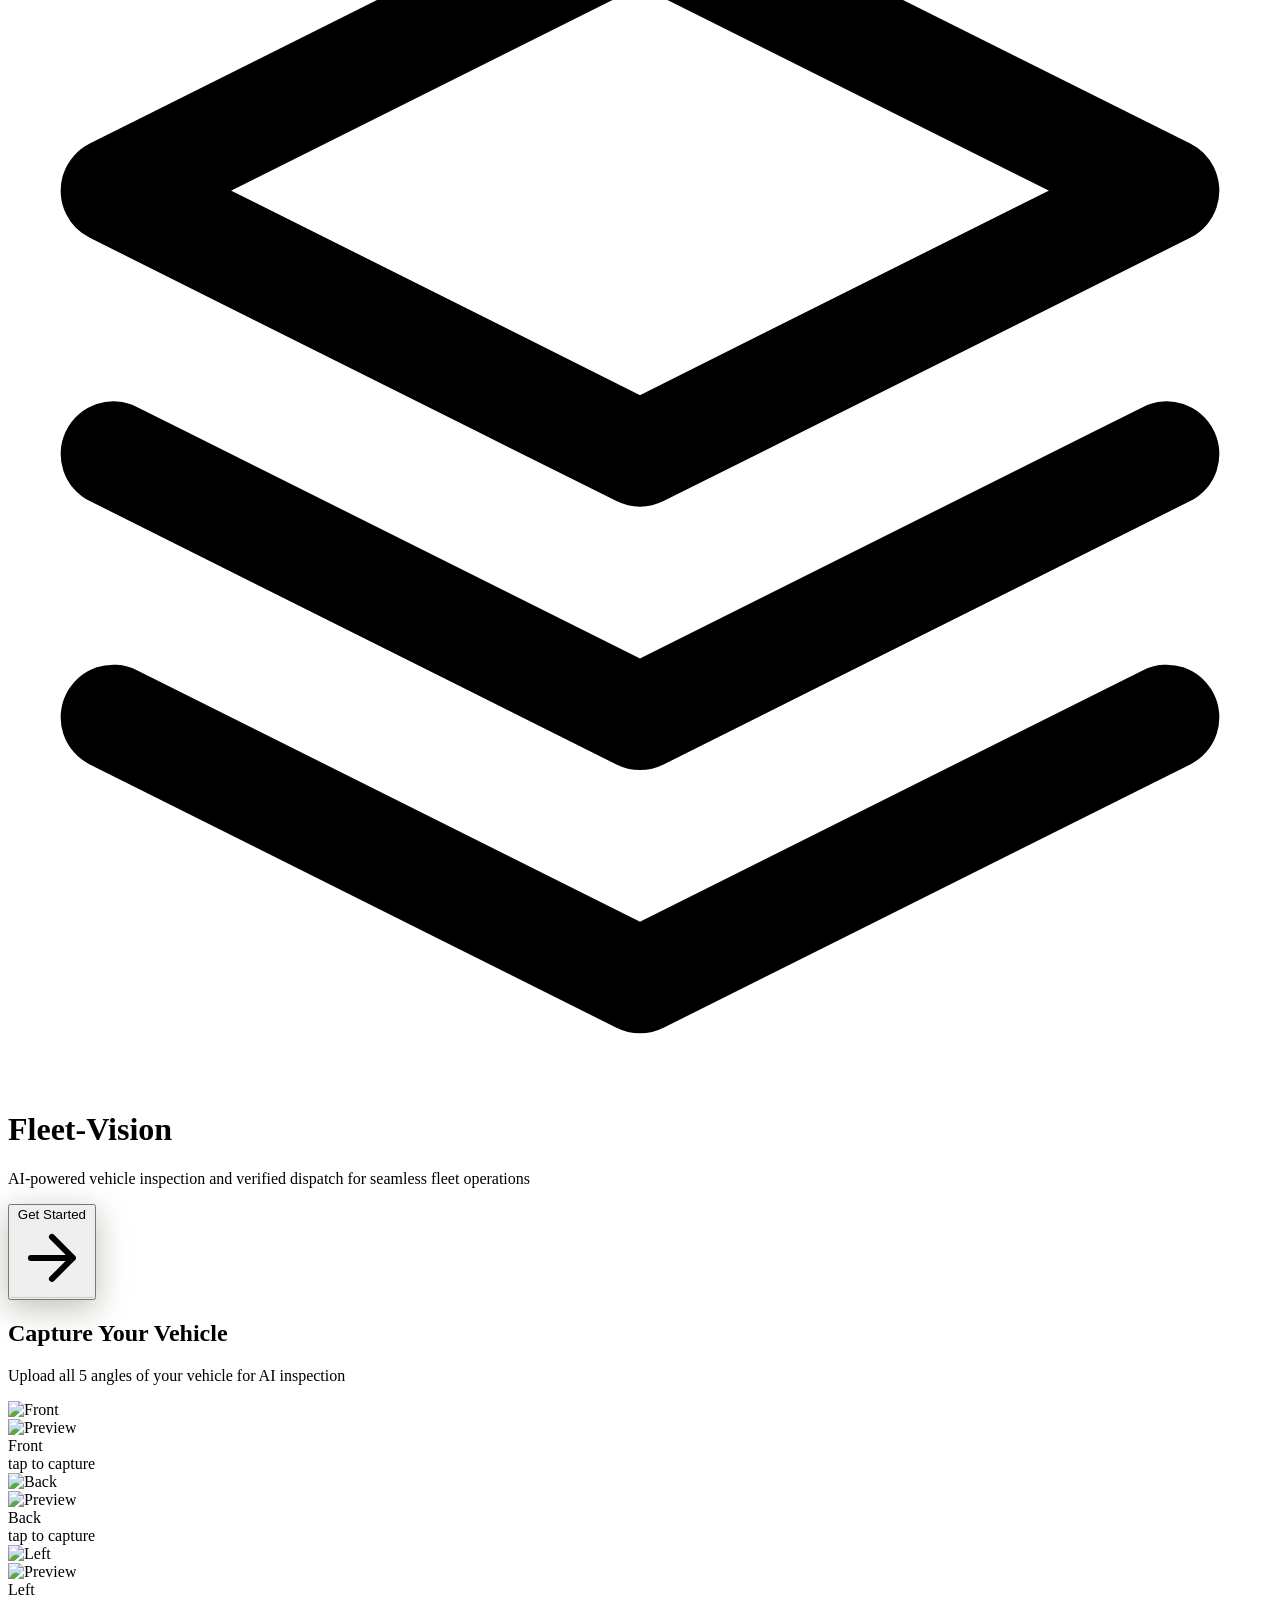
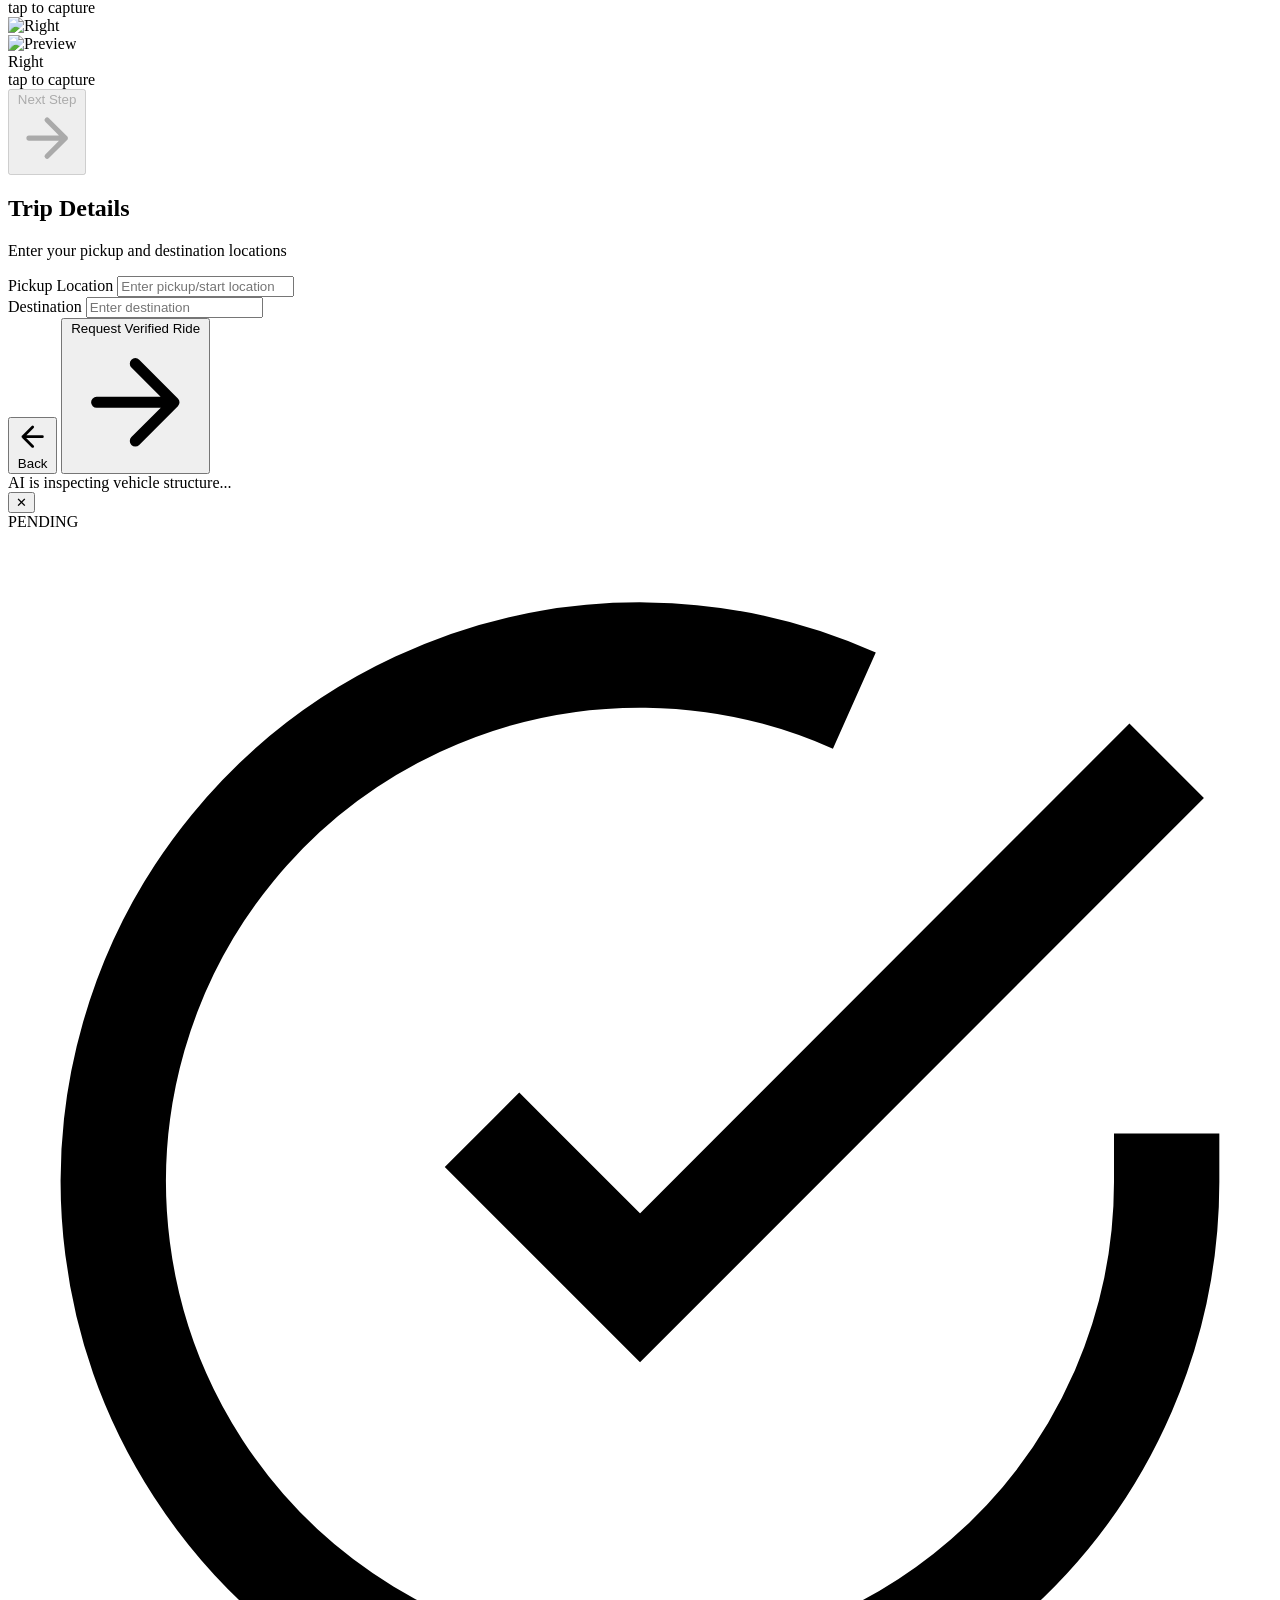
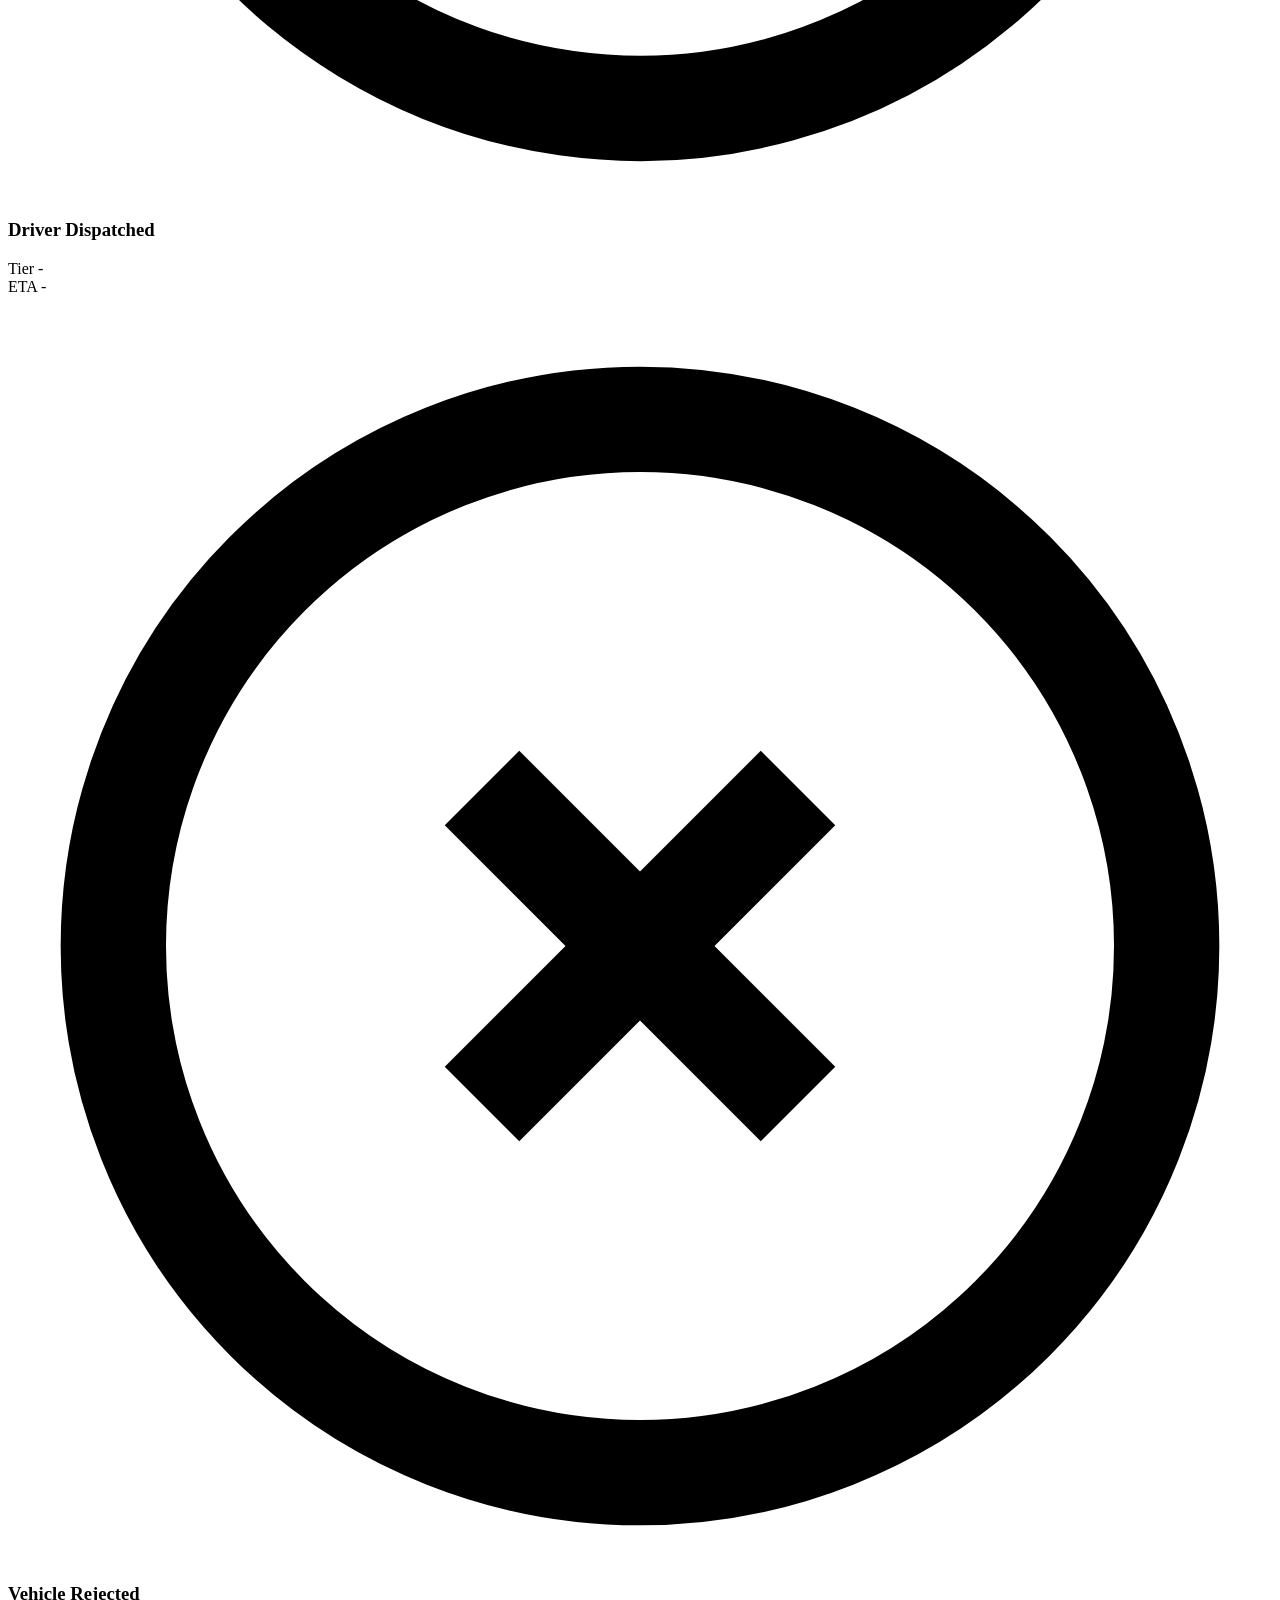
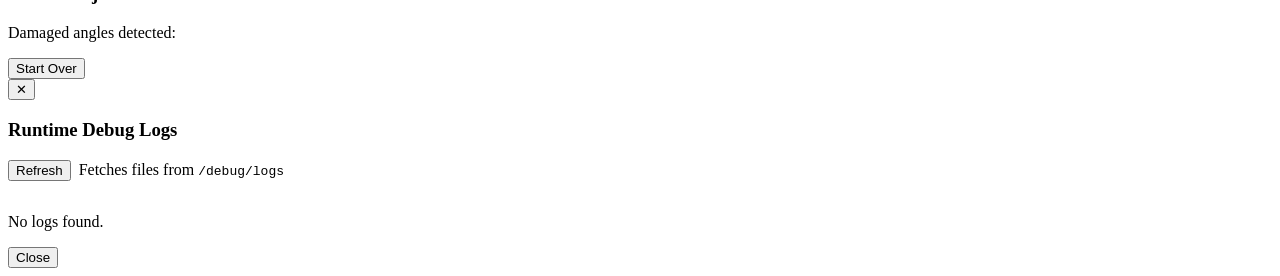
==== commit 254647e8: "Removed roof view" ====
--- a/app/index.html
+++ b/app/index.html
@@ -96,18 +96,7 @@
                             <div class="slot-title">Right</div>
                             <div class="slot-status">tap to capture</div>
                         </label>
-                        <label class="upload-slot" data-key="roof">
-                            <input type="file" accept="image/*" hidden>
-                            <div class="slot-icon">
-                                <img src="/static/icons/roof.svg" alt="Roof">
-                            </div>
-                            <div class="slot-preview">
-                                <img src="" alt="Preview">
-                                <div class="scan-line"></div>
-                            </div>
-                            <div class="slot-title">Roof</div>
-                            <div class="slot-status">tap to capture</div>
-                        </label>
+                        <!-- Roof view removed: app no longer requires rooftop image -->
                     </div>
                 </div>
                 <div class="btn-capture-wrapper">
